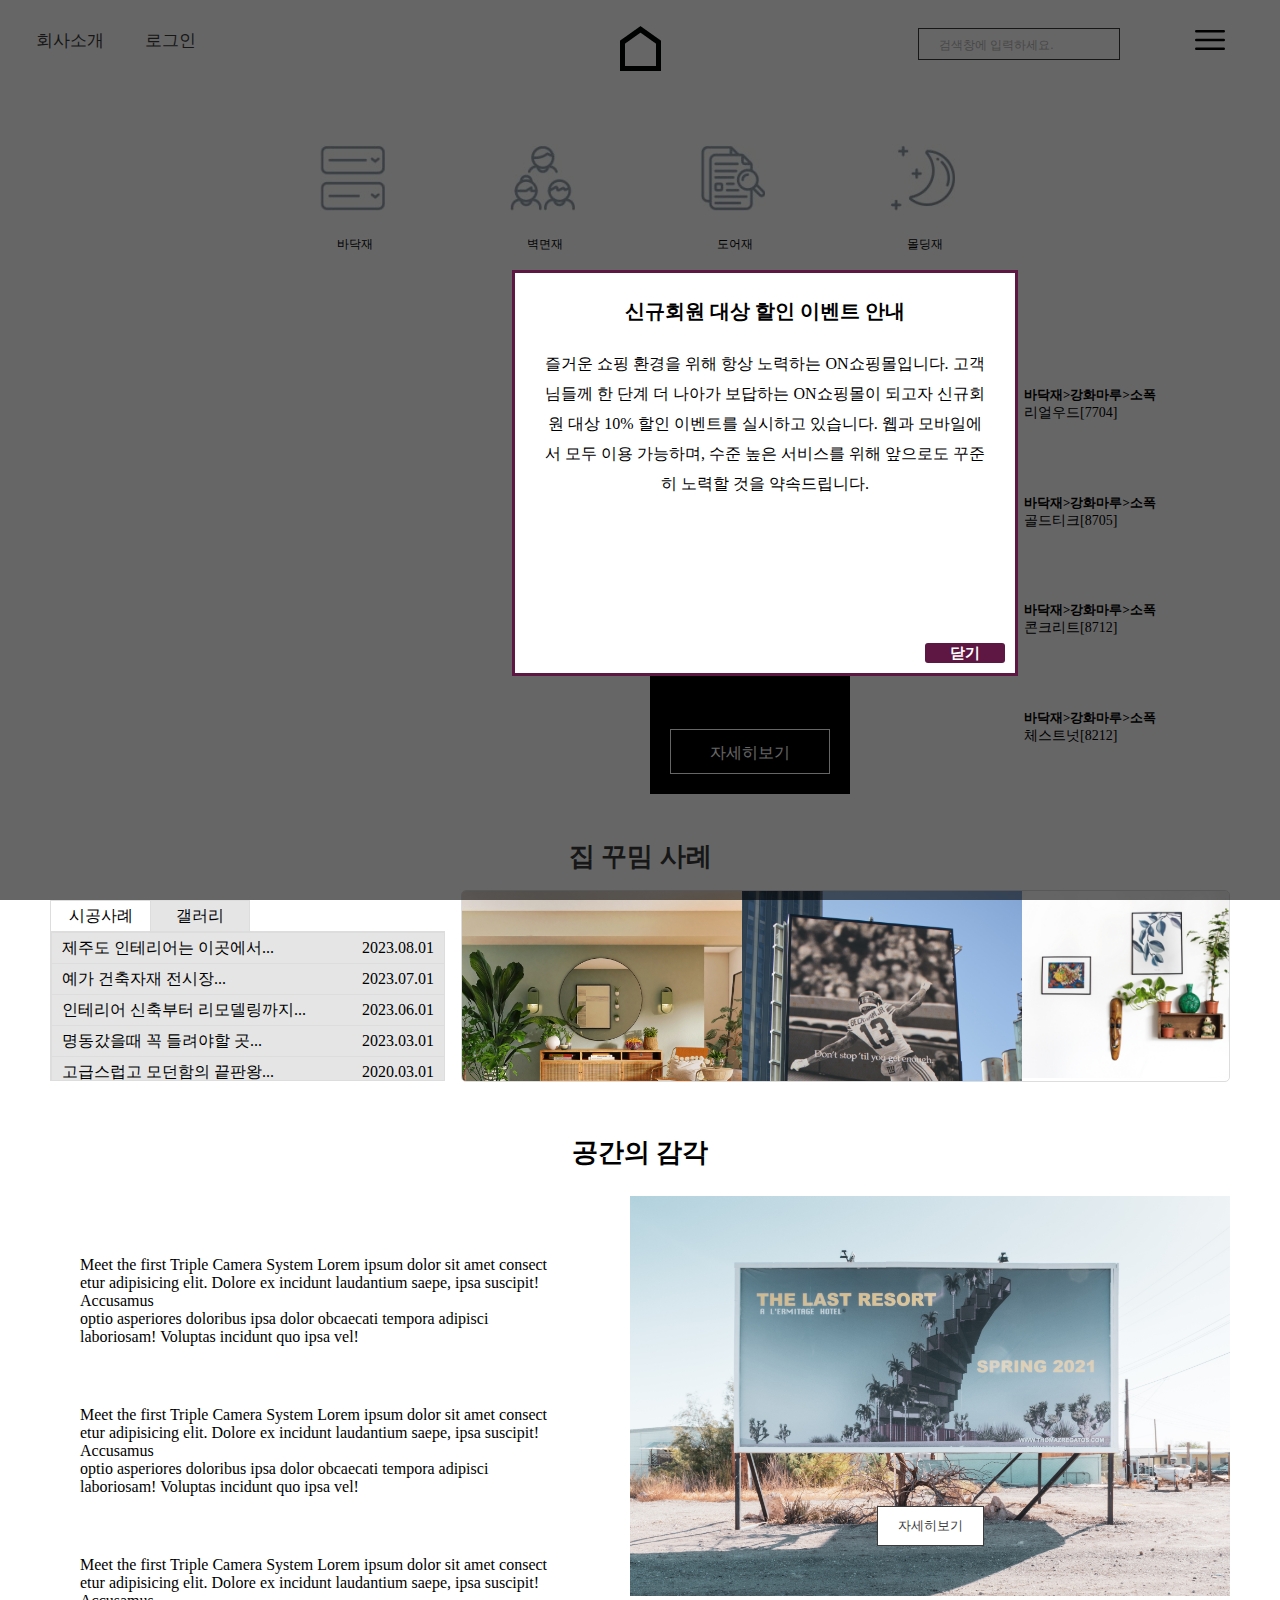
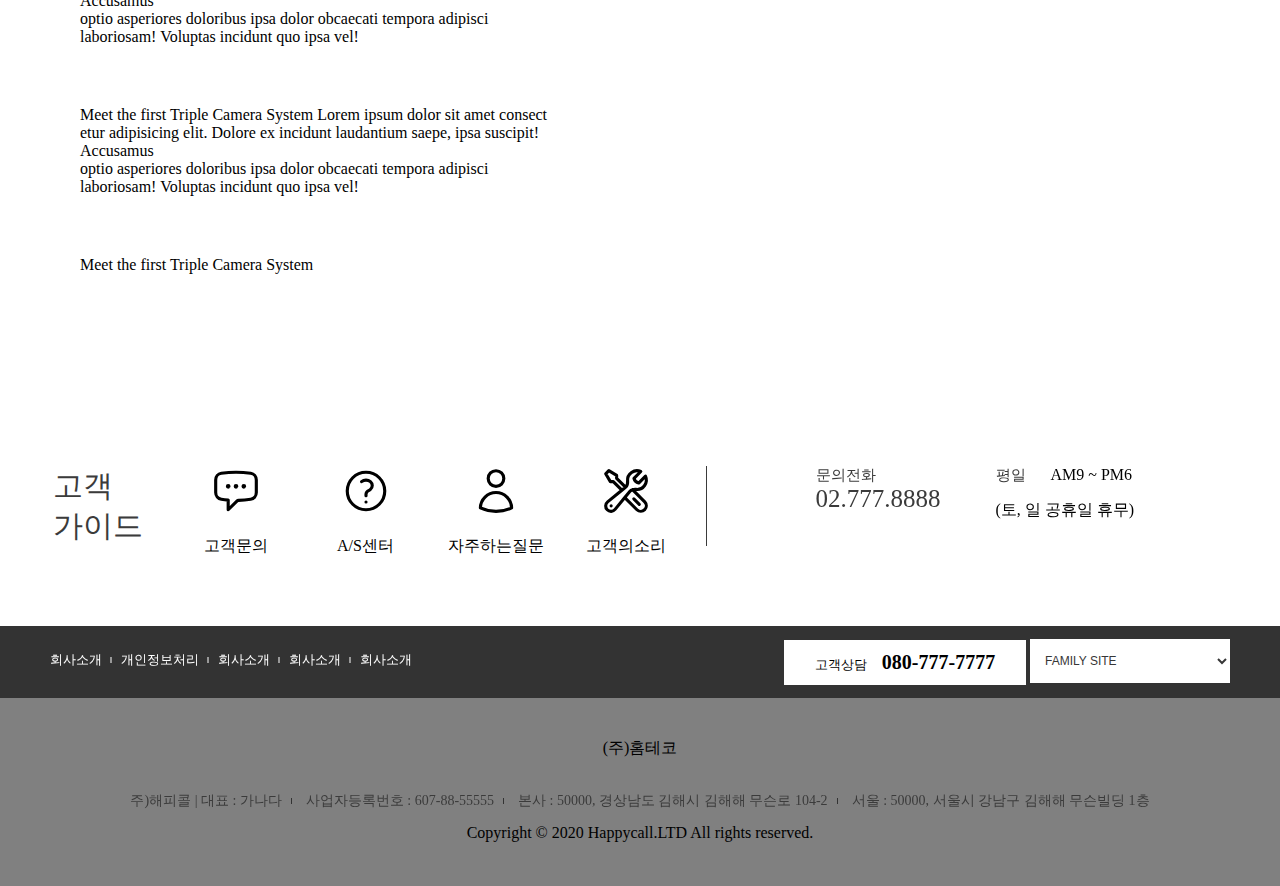
==== index.html @ 7ffb0c71 "모달창 에니메이션추가" ====
<!DOCTYPE html>
<html lang="en">
  <head>
    <meta charset="UTF-8" />
    <title>Document</title>
    <link rel="stylesheet" href="css/default.css" />
    <link rel="stylesheet" href="css/header.css" />
    <link rel="stylesheet" href="css/main.css" />
    <link rel="stylesheet" href="css/footer.css" />
    <script src="javascript/jquery-1.12.3.js"></script>
  </head>

  <body>
    <header>
      <h1>
        <a href="#"
          >홈데코
          <!--시각장애인을위해 백그라운드에는 설명을 써줄수 없어 로고이름씀-->
        </a>
      </h1>

      <h2 class="hide">소메뉴 2종류</h2>
      <!--메뉴 앞에 캡션달기 for시각장애인-->
      <nav class="lnb">
        <ul>
          <li>
            <a href="#"><span>회사소개</span></a>
          </li>
          <li>
            <a href="#"><span>로그인</span></a>
          </li>
        </ul>
        <!--스팬을 넣으므로 글자크기만큼만 활용가능함-->
      </nav>
      <input
        id="input"
        placeholder="검색창에 입력하세요."
        type="text"
        onchange="myFunction()"
      />
      <h2 class="hide">대메뉴</h2>
      <nav class="spot">
        <a href="#" class="menu_bar"
          ><img src="assets/menu.svg" alt="menu-bar"
        /></a>
        <div class="navi_wrap">
          <ul class="navi">
            <a href="#" class="menu_closebar"
              ><img src="assets/close.svg" alt="menu-bar close"
            /></a>
            <li>
              <a href="#">제품정보</a>
              <ul class="submenu">
                <li><a href="#">벽면재</a></li>
                <li><a href="#">도어재</a></li>
                <li><a href="#">몰딩재</a></li>
                <li><a href="#">시트재</a></li>
                <li><a href="#">가구재</a></li>
              </ul>
            </li>
            <li>
              <a href="#">시공사례</a>
              <ul class="submenu">
                <li><a href="#">테마 갤러리</a></li>
                <li><a href="#">시공 갤러리</a></li>
                <li><a href="#">전시장 갤러리</a></li>
              </ul>
            </li>
            <li>
              <a href="#">고객센터</a>
              <ul class="submenu">
                <li><a href="#">고객상담</a></li>
                <li><a href="#">매장 찾기</a></li>
                <li><a href="#">FAQ</a></li>
                <li><a href="#">공지</a></li>
                <li><a href="#">뉴스</a></li>
                <li><a href="#">자료실</a></li>
              </ul>
            </li>
            <li>
              <a href="#">기업소개</a>
              <ul class="submenu">
                <li><a href="#">회사개요</a></li>
                <li><a href="#">투자정보</a></li>
                <li><a href="#">인사제도</a></li>
                <li><a href="#">채용공고</a></li>
                <li><a href="#">네트워크</a></li>
                <li><a href="#">통합브랜드</a></li>
              </ul>
            </li>
            <li>
              <a href="#">사업분야</a>
              <ul class="submenu">
                <li><a href="#">가구 컴포넌트</a></li>
                <li><a href="#">인테리어 자재</a></li>
                <li><a href="#">인테리어 플랫폼</a></li>
                <li><a href="#">연관사</a></li>
              </ul>
            </li>
          </ul>
        </div>
      </nav>
    </header>

    <main>
      <section class="product">
        <h2 class="hide">제품 종류</h2>
        <ul>
          <li><a href="#">바닥재</a></li>
          <li><a href="#">벽면재</a></li>
          <li><a href="#">도어재</a></li>
          <li><a href="#">몰딩재</a></li>
        </ul>
      </section>
      <section class="magazine slide">
        <div>
          <h2>홈데코매거진</h2>
          <div class="slide_box">
            <div class="clear">
              <div class="left">
                <a href="#">
                  <div>
                    <h3>
                      111SB Flooring<span>[오리지널,헤링본,강,엠보]</span>
                    </h3>
                    <p>
                      SB마루는 한국주거문화에 최적화되어 습기에 강하고, 열효율이
                      우수한 친환경 차세대 온돌마루입니다.
                    </p>
                    <span href="#" class="more">자세히보기</span>
                  </div>
                  <!--이미지는 관리해야하는거니깐 태그로두고 글들만 백그라운드로 감싸져야해서 div영역나누는태그로 묶어버림-->
                  <img src="http://via.placeholder.com/800x400.jpg" alt="" />
                </a>
                <a href="#">
                  <div>
                    <h3>
                      222SB Flooring<span>[오리지널,헤링본,강,엠보]</span>
                    </h3>
                    <p>
                      SB마루는 한국주거문화에 최적화되어 습기에 강하고, 열효율이
                      우수한 친환경 차세대 온돌마루입니다.
                    </p>
                    <span href="#" class="more">자세히보기</span>
                  </div>
                  <!--이미지는 관리해야하는거니깐 태그로두고 글들만 백그라운드로 감싸져야해서 div영역나누는태그로 묶어버림-->
                  <img src="http://via.placeholder.com/800x400.jpg" alt="" />
                </a>
                <a href="#">
                  <div>
                    <h3>
                      333SB Flooring<span>[오리지널,헤링본,강,엠보]</span>
                    </h3>
                    <p>
                      SB마루는 한국주거문화에 최적화되어 습기에 강하고, 열효율이
                      우수한 친환경 차세대 온돌마루입니다.
                    </p>
                    <span href="#" class="more">자세히보기</span>
                  </div>
                  <!--이미지는 관리해야하는거니깐 태그로두고 글들만 백그라운드로 감싸져야해서 div영역나누는태그로 묶어버림-->
                  <img src="http://via.placeholder.com/800x400.jpg" alt="" />
                </a>
              </div>
              <ul class="right">
                <li>
                  <a href="#">
                    <div>
                      <img src="http://via.placeholder.com/80x80.jpg" alt="" />
                      <strong>바닥재&gt;강화마루&gt;소폭</strong
                      >리얼우드&#91;7704&#93;
                    </div>
                  </a>
                </li>
                <li>
                  <a href="#">
                    <div>
                      <img src="http://via.placeholder.com/80x80.jpg" alt="" />
                      <strong>바닥재&gt;강화마루&gt;소폭</strong
                      >골드티크&#91;8705&#93;
                    </div>
                  </a>
                </li>
                <li>
                  <a href="#">
                    <div>
                      <img src="http://via.placeholder.com/80x80.jpg" alt="" />
                      <strong>바닥재&gt;강화마루&gt;소폭</strong
                      >콘크리트&#91;8712&#93;
                    </div>
                  </a>
                </li>
                <li>
                  <a href="#">
                    <div>
                      <img src="http://via.placeholder.com/80x80.jpg" alt="" />
                      <strong>바닥재&gt;강화마루&gt;소폭</strong
                      >체스트넛&#91;8212&#93;
                    </div>
                  </a>
                </li>
                <!--이미지 경우 관리자가 업데이트관리해야하거나 서칭이 필요한것들은 백그라운드말고 이미지로넣아야함-->
                <!--@@!!!! 이미지가 클 경우 박스를 overflow:hidden하여 마스크처리함-->
              </ul>
            </div>
          </div>
        </div>
      </section>
      <section class="article clear">
        <h2>집 꾸밈 사례</h2>
        <ul class="tabmenu">
          <!-- tabmenu:notice와 gallery 묶어줌 -->
          <li class="active">
            <a href="#">시공사례</a>
            <div>
              <ul class="anounce">
                <li>
                  <a href="#">
                    제주도 인테리어는 이곳에서...
                    <span>2023.08.01</span>
                  </a>
                </li>
                <li>
                  <a href="#">
                    예가 건축자재 전시장...
                    <span>2023.07.01</span>
                  </a>
                  <a href="#">
                    인테리어 신축부터 리모델링까지...
                    <span>2023.06.01</span>
                  </a>
                </li>
                <li>
                  <a href="#">
                    명동갔을때 꼭 들려야할 곳...
                    <span>2023.03.01</span>
                  </a>
                </li>
                <li>
                  <a href="#">
                    고급스럽고 모던함의 끝판왕...
                    <span>2020.03.01</span>
                  </a>
                </li>
              </ul>
            </div>
          </li>
          <li>
            <a href="#">갤러리</a>
            <div class="gallery">
              <ul>
                <li>
                  <a href="#"><img src="img/decor1.jpg" alt="갤러리1" /></a>
                </li>
                <li>
                  <a href="#"><img src="img/decor1.jpg" alt="갤러리2" /></a>
                </li>
                <li>
                  <a href="#"><img src="img/decor1.jpg" alt="갤러리3" /></a>
                </li>
              </ul>
            </div>
          </li>
        </ul>
        <div href="#" class="ad">
          <ul>
            <li class="ad_slide">
              <a href="#"><img src="img/decor1.jpg" alt="사례사진1" /></a>
            </li>
            <li class="ad_slide">
              <a href="#"><img src="img/decor2.jpg" alt="사례사진2" /></a>
            </li>
            <li class="ad_slide">
              <a href="#"><img src="img/decor3.jpg" alt="사례사진3" /></a>
            </li>
            <li class="ad_slide">
              <a href="#"><img src="img/decor1.jpg" alt="사례사진1" /></a>
            </li>
            <li class="ad_slide">
              <a href="#"><img src="img/decor2.jpg" alt="사례사진1" /></a>
            </li>
            <li class="ad_slide">
              <a href="#"><img src="img/decor3.jpg" alt="사례사진2" /></a>
            </li>
          </ul>
        </div>
      </section>
      <section class="notice clear">
        <!--r가운데정렬용으로 div로 감싸기--->
        <h2>공간의 감각</h2>
        <div id="movebox">
          <div class="grey clear">
            <div class="image">
              <a href="#">
                <img
                  src="img/designclass--c_LxZzVUnY-unsplash.jpg"
                  alt="공간의 감각 예시"
                />
              </a>
              <button type="button" class="more_btn">자세히보기</button>
            </div>
            <div class="text">
              <p>
                Meet the first Triple Camera System Lorem ipsum dolor sit amet
                consectetur adipisicing elit. Dolore ex incidunt laudantium
                saepe, ipsa suscipit! Accusamus<br />
                optio asperiores doloribus ipsa dolor obcaecati tempora
                adipisci<br />
                laboriosam! Voluptas incidunt quo ipsa vel!
              </p>
              <p>
                Meet the first Triple Camera System Lorem ipsum dolor sit amet
                consectetur adipisicing elit. Dolore ex incidunt laudantium
                saepe, ipsa suscipit! Accusamus<br />
                optio asperiores doloribus ipsa dolor obcaecati tempora
                adipisci<br />
                laboriosam! Voluptas incidunt quo ipsa vel!
              </p>
              <p>
                Meet the first Triple Camera System Lorem ipsum dolor sit amet
                consectetur adipisicing elit. Dolore ex incidunt laudantium
                saepe, ipsa suscipit! Accusamus<br />
                optio asperiores doloribus ipsa dolor obcaecati tempora
                adipisci<br />
                laboriosam! Voluptas incidunt quo ipsa vel!
              </p>
              <p>
                Meet the first Triple Camera System Lorem ipsum dolor sit amet
                consectetur adipisicing elit. Dolore ex incidunt laudantium
                saepe, ipsa suscipit! Accusamus<br />
                optio asperiores doloribus ipsa dolor obcaecati tempora
                adipisci<br />
                laboriosam! Voluptas incidunt quo ipsa vel!
              </p>
              <p>Meet the first Triple Camera System</p>
            </div>
          </div>
        </div>
      </section>
      <section class="banner">
        <!--꾸르팁 만약 li요소 하나하나가 유동적으로 계속 바뀔것같으면 글이든 이미지든 그럼 li각각 class명 줘서 바꿔줌 그게 아닌이상 
            클래스 넣을 필요 없음-->
        <div class="guide_box clear">
          <article class="guide">
            <h2>고객<br />가이드</h2>
            <ul>
              <li><a href="#">고객문의</a></li>
              <li><a href="#">A/S센터</a></li>
              <li><a href="#">자주하는질문</a></li>
              <li><a href="#">고객의소리</a></li>
            </ul>
          </article>
          <article class="phone">
            <div>
              <h2>문의전화</h2>
              <span>02.777.8888</span>
            </div>
            <div>
              <h2>평일</h2>
              <!--문의전화랑 서식이같아서 h2로 통일-->
              <p>AM9 ~ PM6</p>
              <div>(토, 일 공휴일 휴무)</div>
              <!--같은 나눔이지만 -->
            </div>
            <!--왼쪽 오른쪽 플롯시킬꺼라서 공간이 나뉠거라서 공간나뉠땐 li or div를 쓰세요~~-->
          </article>
        </div>
      </section>
    </main>
    <div id="modal">
      <!-- 레이어 팝업창 영역 -->
      <div class="modal_up">
        <div class="uptitle">신규회원 대상 할인 이벤트 안내</div>
        <div class="upbody">
          즐거운 쇼핑 환경을 위해 항상 노력하는 ON쇼핑몰입니다. 고객님들께 한
          단계 더 나아가 보답하는 ON쇼핑몰이 되고자 신규회원 대상 10% 할인
          이벤트를 실시하고 있습니다. 웹과 모바일에서 모두 이용 가능하며, 수준
          높은 서비스를 위해 앞으로도 꾸준히 노력할 것을 약속드립니다.
        </div>
        <button class="modal_close">닫기</div>
      </div>
    </div>
    <!-- 레이어 팝업창 영역 끝 -->
    <footer>
      <div class="top">
        <div class="clear">
          <ul>
            <li><a href="#">회사소개</a></li>
            <li><a href="#">개인정보처리</a></li>
            <li><a href="#">회사소개</a></li>
            <li><a href="#">회사소개</a></li>
            <li><a href="#">회사소개</a></li>
          </ul>
          <div>
            <p>고객상담<strong>080-777-7777</strong></p>
            <select>
              <option>FAMILY SITE</option>
            </select>
          </div>
        </div>
      </div>
      <!--안에 내부 박스들을 float으로 감쌀때 clear만 할 div가 또하나 더 필요함 그니깐 전체감싸는 부모.top 가로 전체영역, top을 width 1180px margin 0 auto로 두고 clear영역을 할 2개의 부모가 필요하다는 뜻-->
      <div class="btm">
        <div>
          <p>(주)홈테코</p>
          <!--글씨는 사라지고 로고배경이미지 들어가게 함-->
          <ul>
            <li><a href="#">주)해피콜 | 대표 : 가나다</a></li>
            <li><a href="#">사업자등록번호 : 607-88-55555</a></li>
            <li>
              <a href="#">본사 : 50000, 경상남도 김해시 김해해 무슨로 104-2</a>
            </li>
            <li>
              <a href="#">서울 : 50000, 서울시 강남구 김해해 무슨빌딩 1층</a>
            </li>
          </ul>
          <span>Copyright © 2020 Happycall.LTD All rights reserved.</span>
        </div>
      </div>
    </footer>
    <script src="javascript/script.js"></script>
  </body>
</html>
---- css/default.css ----
@charset "utf-8";

/* Reset */

html,
body,
h1,
h2,
h3,
h4,
h5,
h6,
div,
p,
blockquote,
pre,
code,
address,
ul,
ol,
li,
menu,
nav,
section,
article,
aside,
dl,
dt,
dd,
table,
thead,
tbody,
tfoot,
label,
caption,
th,
td,
form,
fieldset,
legend,
hr,
input,
button,
textarea,
object,
figure,
figcaption {
  margin: 0;
  padding: 0;
}
a {
  text-decoration: none;
  color: inherit;
}
html,
body {
  width: 100%;
}
html {
  -webkit-touch-callout: none;
  -webkit-tap-highlight-color: rgba(0, 0, 0, 0);
}
body {
  width: 100%;
  min-width: 320px;
  -webkit-text-size-adjust: none;
  word-wrap: break-word;
  word-break: break-all;
}
body,
input,
select,
textarea,
button {
  border: none;
}
ul,
ol,
li {
  list-style: none;
}
table {
  width: 100%;
  border-spacing: 0;
  border-collapse: collapse;
}
img,
fieldset {
  border: 0;
}
address,
cite,
code,
em {
  font-style: normal;
  font-weight: normal;
}
label,
img,
input,
select,
textarea,
button {
  vertical-align: middle;
}
.hide,
caption,
legend {
  line-height: 0;
  font-size: 1px;
  overflow: hidden;
}
hr {
  display: none;
}
main,
header,
section,
nav,
footer,
aside,
article,
figure {
  display: block;
}
body {
  width: 100%;
  height: 2000px;
}
/* Form */
textarea {
  border: 1px solid #dbdbdb;
}
select {
  height: 32px;
  font-size: 13px;
  color: #373737;
  border: 1px solid #e9e9e9;
  background: #fff;
}
input[type="tel"],
input[type="time"],
input[type="text"],
input[type="password"],
input[type="search"],
input[type="email"],
input[type="file"],
input[type="url"],
input[type="number"],
input[type="date"],
textarea {
  width: 100%;
  height: 30px;
  font-size: 13px;
  color: #373737;
  background: #fff;
  text-indent: 20px;
  transition: all 0.5s;
  vertical-align: middle;
}
input::-webkit-input-placeholder {
  color: #b5b5b5;
  font-size: 12px;
  line-height: 100%;
}
textarea {
  padding: 5px 0;
}
select:focus,
textarea:focus,
input:focus {
  border: 1px solid #727272;
}

input[type="tel"][readonly],
input[type="text"][readonly],
input[type="password"][readonly],
input[type="email"][readonly],
input[type="search"][readonly],
input[type="tel"][disabled],
input[type="text"][disabled],
input[type="password"][disabled],
input[type="search"][disabled],
input[type="email"][disabled] {
  background: #eaeaea;
  border-color: #c0c0c0;
  color: #666;
  font-size: 12px;
}
textarea[readonly],
textarea[disabled] {
  padding: 11px;
  font-size: 16px;
  color: #666;
  font-weight: normal;
  line-height: 140%;
  height: 78px;
  background: #eaeaea;
  border: 1px solid #c0c0c0;
}

.clear {
  clear: both;
}
.clear:after {
  content: "";
  display: block;
  clear: both;
}
.skip {
  position: absolute;
  top: -100px;
  left: 0;
  width: 100%;
  height: 50px;
  background-color: #000;
  color: aliceblue;
  text-align: center;
  line-height: 50px;
}
.skip:focus {
  top: 0;
}
---- css/header.css ----
header {
  text-align: center;
}

header h1 {
  position: absolute;
  top: 0;
  left: 50%;

  transform: translate(-50%, 50%);
}

/*패딩값은 태그에*/
header h1 a {
  display: block;
  width: 110px;
  height: 48px;
  color: transparent;
  background: url(/img/btn_home_black.png) no-repeat center center;
}

/*a태그에는 높이 넓이 로고는 백그라운드로*/
header .lnb ul {
  width: 200px;
  display: flex;
  flex-direction: row;
  align-items: center;
  padding-left: 20px;
}
header .lnb li {
  flex: 2;
}

header .lnb li a {
  display: block;
  height: 81px;
  font-size: 17px;
  color: #3b3b3b;
  line-height: 81px;
}

header .lnb li a span {
  position: relative;
}

header .lnb li a span::before {
  position: absolute;
  bottom: -5px;
  left: 0;
  display: none;
  content: "";
  height: 1px;
  background-color: #3b3b3b;
  width: 100%;
}

header .lnb li a:hover span::before {
  position: absolute;
  bottom: -5px;
  left: 0;
  display: block;
  content: "";
  height: 1px;
  background-color: #3b3b3b;
  width: 100%;
}
#input {
  position: absolute;
  right: 160px;
  top: 28px;
  width: 200px;
  height: 30px;
  border: 1px solid #3b3b3b;
}
header .spot {
  position: absolute;
  right: 50px;
  top: 20px;
  display: flex;
}
.navi_wrap {
  width: 100%;
  height: 70%;
  position: fixed;
  left: 0px;
  top: 0px;
  background: gray;
  padding: 50px 150px;
  z-index: 1;
  box-sizing: border-box;
  display: none;
}
.navi {
  display: flex;
  width: 100%;
  height: 100%;
}
.navi > li {
  flex: 5;
  /* 각 메인 메뉴 스타일 */
}
.navi > li > a {
  /* 각 메인 메뉴의 <a> 요소 스타일 */
  line-height: 40px;
  font-size: 30px;
  font-weight: bold;
  text-align: center;
  color: #ffffff;
}
.navi ul li a {
  line-height: 50px;
  font-size: 20px;
  font-weight: normal;
  text-align: center;
  color: #ffffff;
}
.navi ul li a:hover {
  background-color: #30a3f3;
  border-radius: 80%;
  padding: 0 10px;
}
header .spot > a {
  display: block;
  width: 40px;
  height: 40px;
}
header .spot .menu_closebar {
  position: absolute;
  right: 50px;
  top: 20px;
  display: block;
  width: 40px;
  height: 40px;
}
---- css/main.css ----
.product {
  text-align: center;
  padding: 60px 0 15px;
  font-size: 0;
}

.product a {
  display: block;
  font-size: 12px;
  padding: 0 60px;
  text-align: center;
}

.product ul {
  width: 760px;
  display: flex;
  flex-direction: row;
  align-items: center;
  margin: 0 auto;
}

.product ul > li {
  flex: 4;
}

.product li a::before {
  /*position: absolute; top: -76px; left: 50%; transform: translateX(-50%);*/
  content: "";
  display: block;
  width: 65px;
  height: 70px;
  background: url(/img/icon/icons.jpg)-66px -110px;
  margin: 0 0 25px 0;
}

/*대박 꿀팁 별이 다섯개 바로위에 before가 올경우 굳이 absolute안줘도 되며 높낮이는 margin으로 조절 가운데는 text-align으로함ㅠㅠ*/
.product li:nth-of-type(2) a::before {
  background: url(/img/icon/icons.jpg)-187px -110px;
}

.product li:nth-of-type(3) a::before {
  background: url(/img/icon/icons.jpg)-308px -110px;
}

.product li:nth-of-type(4) a::before {
  background: url(/img/icon/icons.jpg)-430px -110px;
}
.imgslide {
  height: 300px; 
  width: 1200px; 
  position: relative; 
  overflow: hidden; /
}
.imgslide > a {
  display: block;
  position: absolute;
}
.imgtext {
  height: 50px;
  width: 500px;
  position: absolute;
  margin: -30px 0 0 -250px;
  text-align: center;
  color: #ffffff;
  font-weight: bold;
  line-height: 50px;
  background-color: rgba(40, 40, 40, 0.5);
  left: 50%;
  top: 50%;
}
.magazine > div {
  width: 1180px;
  margin: 0 auto;
}

.magazine h2 {
  padding: 50px 0 20px;
  font-size: 26px;
  color: #3b3b3b;
  text-align: center;
  line-height: 100%;
  font-weight: 600;
}

.magazine p {
  font-size: 16px;
  color: #3b3b3b;
}

.magazine .slide_box > div {
  width: 1180px;
  height: 430px;
  font-size: 0;
}

.magazine .slide_box > div .left {
  float: left;
  width: 800px;
  height: 430px;
  overflow: hidden;
  position: relative;
}

.magazine .slide_box > div .left img {
  height: 100%;
}

.magazine .slide_box > div .left div {
  background-color: rgba(0, 0, 0.2);
  position: absolute;
  top: 0;
  right: 0;
  width: 200px;
  height: 100%;
  padding: 40px 20px 0;
  box-sizing: border-box;
}

.magazine .slide_box > div .left div h3 {
  color: #fff;
  font-size: 20px;
  line-height: 32px;
}

.magazine .slide_box > div .left div h3 span {
  display: block;
  font-weight: normal;
}

.magazine .slide_box > div .left div p {
  text-align: left;
  line-height: 24px;
  padding: 9px 0 0;
}

.magazine .slide_box > div .left div .more {
  display: block;
  width: 160px;
  height: 45px;
  border: 1px solid #fff;
  font-size: 16px;
  color: #fff;
  position: absolute;
  right: 20px;
  bottom: 20px;
  text-align: center;
  line-height: 45px;
  box-sizing: border-box;
}

.magazine .slide_box > div .right {
  float: right;
  font-size: 14px;
  width: 380px;
  height: 430px;
  background-color: #fff;
  box-sizing: border-box;
}
.magazine .slide_box > div .right {
  display: flex;
  flex-direction: column;
  align-items: center;
  height: 430px;
}

.magazine .slide_box > div .right li {
  flex: 4;
  height: 100%;
}

.magazine .slide_box > div .right li a {
  display: table;
  width: 100%;
}

.magazine .slide_box > div .right li a div {
  display: table-cell;
  padding: 0 0 0 100px;
  position: relative;
  height: 80px;
  vertical-align: middle;
}

.magazine .slide_box > div .right li a strong {
  display: block;
  font-size: 13px;
}

.magazine .slide_box > div .right li a img {
  position: absolute;
  top: 50%;
  left: 0;
  transform: translateY(-36%);
  font-size: 16px;
  color: #3b3b3b;
}

.notice {
  width: 1180px;
  margin: 0 auto;
}
.notice > h2 {
  padding: 50px 0 20px;
  font-size: 26px;
  text-align: center;
  line-height: 100%;
  font-weight: 600;
}
/*section안에 사용되는 공간만 따로 만든 section> div를
          만든 뒤 그 안에 위아래 기본 공간은 padiing으로 설정해 줘야함*/

/* 노티스 스크롤이동 */
#movebox .grey {
  height: 800px;
  margin-top: 10px;
}
#movebox .text {
  float: left;
  width: 500px;
  height: 800px;
}
#movebox .text p {
  padding: 60px 0 0 30px;
}
#movebox .image {
  float: right;
  width: 600px;
  position: sticky;
  top: 100px;
  text-align: center;
}
#movebox .image a {
  display: block;
  width: 600px;
  height: 300px;
}
#movebox .image a img {
  width: 100%;
}
#movebox .more_btn {
  border: 1px solid #3b3b3b;
  background-color: #fff;
  color: #3b3b3b;
  padding: 10px 20px;
  margin-top: 10px;
}

/*line-height의 초기화는 값을 100%로 설정해 주는 것이다.*/

.banner {
  padding: 20px 0;
}
.banner > ul {
  width: 1180px;
  margin: 0 auto;
  display: flex;
}
.banner > ul li {
  flex: 1;
  padding: 0 0 0 20px;
}
.banner > ul li:first-child {
  padding: 0;
}
.banner > ul li a {
  display: block;
  text-align: center;
  height: 390px;
  padding: 303px 0 0;
  box-sizing: border-box;
}
/* .banner > ul li:nth-of-type(1) a {
  background: url(/img/bg/tumblr_17b5a284c2c9d0aa03acc2ea250b9a04_c69dc1f9_1280.jpg)
    no-repeat;
}
.banner > ul li:nth-of-type(2) a {
  background: url(/img/bg/tumblr_17b5a284c2c9d0aa03acc2ea250b9a04_c69dc1f9_1280.jpg)
    no-repeat;
}
.banner > ul li:nth-of-type(3) a {
  background: url(/img/bg/tumblr_17b5a284c2c9d0aa03acc2ea250b9a04_c69dc1f9_1280.jpg)
    no-repeat;
}
.banner > ul li:nth-of-type(4) a {
  background: url(/img/bg/tumblr_17b5a284c2c9d0aa03acc2ea250b9a04_c69dc1f9_1280.jpg)
    no-repeat;
} */
.banner > ul li a strong {
  display: block;
}

.guide_box {
  width: 1175px;
  margin: 0 auto;
  padding: 50px 0 20px;
}
.guide_box article {
  float: left;
}

.guide_box .guide h2 {
  float: left;
  color: #3b3b3b;
  font-size: 30px;
  line-height: 40px;
  font-weight: normal;
  padding: 0 43px 0 0;
}
.guide_box .guide ul {
  float: left;
}
.guide_box .guide ul li {
  float: left;
  padding: 0 30px 0 0;
}
.guide_box .guide ul li a {
  display: inline-block;
  padding: 70px 0 0 0;
  width: 100px;
  height: 50px;
  text-align: center;
}
/*부모들이 float즉 inline-block의 속성을 지니기때문에 a또한 동일하게 하여 안에 있는 내용물에따라 위아래 양옆으로 공간이 늘어나게끔 만듬*/
.guide_box .guide ul li:nth-child(1) a {
  background: url(/assets/message.svg) no-repeat top center;
  background-size: 50px;
}
.guide_box .guide ul li:nth-child(2) a {
  background: url(/assets/question.svg) no-repeat top center;
  background-size: 50px;
}
.guide_box .guide ul li:nth-child(3) a {
  background: url(/assets/person.svg) no-repeat top center;
  background-size: 50px;
}
.guide_box .guide ul li:nth-child(4) a {
  background: url(/assets/tool.svg) no-repeat top center;
  background-size: 50px;
}
.guide_box .phone {
  position: relative;
  padding: 0 0 0 55px;
}
.guide_box .phone::before {
  content: "";
  display: block;
  width: 1px;
  height: 80px;
  position: absolute;
  top: 0;
  left: 0;
  background-color: #3b3b3b;
}
.guide_box .phone h2 {
  font-size: 15px;
  color: #3b3b3b;
  font-weight: normal;
}
.guide_box .phone > div {
  float: left;
  padding: 0 0 0 55px;
}
.guide_box .phone > div:first-child span {
  font-size: 25px;
  color: #3b3b3b;
}
.guide_box .phone > div:last-child h2,
.guide_box .phone > div:last-child p {
  float: left;
}
.guide_box .phone > div:last-child p {
  padding: 0 0 0 25px;
}
/*div:last,, first nth는 정말로 유동적이부분 안에 내용이 언제든 바뀔 수 있는부분이며 계속 사용된다면 하지 말아야 함*/
.guide_box .phone > div:last-child div {
  clear: both;
  padding: 15px 0 0;
}

/*형제 플롯들사이에 display:block을 지킬수 있는 방법은 해당 태그를 clear:both로 하는것임 */
/* 모달창 시작 */
#modal {
  /*레이어 팝업창 영역 스타일*/
  width: 100%;
  height: 100%;
  position: absolute;
  left: 0px;
  top: 0px;
  background: rgba(0, 0, 0, 0.6);
  z-index: 1;
  visibility : visible;
  opacity : 1;
  transition : all 1s;
}
#modal.active {
  visibility : hidden;
  opacity : 0;
}
#modal .modal_up {
  width: 500px;
  height: 400px;
  position: fixed;
  left: 40%;
  top: 30%;
  border: 3px solid;
  border-color: #5e1742;
  background-color: #ffffff;
}
#modal .uptitle {
  margin-top: 30px;
  text-align: center;
  line-height: 16px;
  font-size: 20px;
  font-weight: bold;
}
#modal .upbody {
  padding: 30px;
  text-align: center;
  font-size: 16px;
  line-height: 30px;
}
#modal .modal_close {
  height: 20px;
  width: 80px;
  cursor: pointer;
  display: block;
  text-align: center;
  font-size: 15px;
  font-weight: bold;
  color: #ffffff;
  border-radius: 3px;
  background: #5e1742;
  position: absolute;
  right: 10px;
  bottom: 10px;
}

.article {
  width: 1180px;
  height: 200px;
  margin: 0 auto;
}
.article h2 {
  padding: 50px 0 20px;
  font-size: 26px;
  color: #3b3b3b;
  text-align: center;
  line-height: 100%;
  font-weight: 600;
}
.tabmenu {
  /* 공지사항/갤러리 탭메뉴 영역 */
  float: left;
  position: relative;
  width: 395px;
  height: 180px;
  margin-top: 10px;
  margin-bottom: 10px;
}
.tabmenu > li {
  /* 탭 타이틀 영역 스타일 */
  float: left;
  width: 100px;
  line-height: 30px;
}
.tabmenu li > a {
  /* 탭 타이틀 영역 <a> 요소 스타일 */
  display: block;
  font-size: 16px;
  text-align: center;
  border: 1px solid #dddddd;
  background-color: rgba(0, 0, 0, 0.1);
  border-bottom: none;
}
.tabmenu li > a:hover {
  /* <a> 요소에 마우스를 올릴 때 스타일 */
  background-color: #eeeeee;
}
.tabmenu li:first-child a {
  /* 탭 타이틀 첫 번째 <a> 요소 */
  border-right: none;
}
.tabmenu li.active > a {
  /* active 클래스가 할당된 <a> 요소 */
  background-color: #ffffff;
}
.tabmenu li.active > a {
}
.tabmenu li div {
  /* 탭 콘텐츠 영역 스타일 */
  position: absolute;
  left: 0px;
  height: 0px;
  overflow: hidden;
}
.tabmenu li.active div {
  /* active 클래스가 할당된 영역 스타일 */
  width: 393px;
  height: 148px;
  border: 1px solid #dddddd;
}
.tabmenu .anounce li a {
  text-align: left;
  padding: 0 10px;
}
.tabmenu .anounce li a span {
  float: right;
}

.article > .ad {
  float: right;
  width: 65%;
  height: 190px;
  overflow: hidden;
  border-radius: 5px;
  border: 1px solid #dddddd;
}
.article > .ad ul {
  height: 100%;
  width: 500%;
}
.article > .ad ul li {
  float: left;
  width: 280px;
}
.article > .ad ul li a {
  display: block;
  overflow: hidden;
}
.article > .ad ul li a img {
  width: 100%;
  background-position: bottom bottom;
}
.gallery li {
  /* 갤러리 콘텐츠 영역 스타일 */
  float: left;
  margin-top: 15px;
  margin-left: 5px;
}
.gallery img {
  /* 갤러리 콘텐츠 이미지 영역 스타일 */
  width: 100px;
  height: 100px;
  padding: 10px;
}
.gallery li:hover {
  /* 갤러리 콘텐츠에 마우스를 올릴 때 스타일 */
  opacity: 0.5;
}
---- css/footer.css ----
footer .top {
  background-color: #333;
}
footer .top > div {
  width: 1180px;
  margin: 0 auto;
  padding: 13px 0;
}
footer .top ul {
  float: left;
}
footer .top ul li {
  position: relative;
  float: left;
  padding: 0 19px 0 0;
}
/*a 가 아닌 li 에 패딩을 주는 이유는 a 클릭할때 애매모호한 그 영역을 제외하기 위함이며 오른쪽 한쪽에만 주는 이유는 나중에 좌우 값 빼ㄱ기 귀찮아서*/
/*꾸르팁 textalign 이 가운데이면 패딩을 양옆에 두지만 그게 아니고 왼쪽 정렬이면 오른쪽으로만 둠*/
footer .top ul li::after {
  position: absolute;
  top: 50%;
  right: 9px;
  transform: translate(-50%, -50%);
  content: "";
  display: block;
  width: 1px;
  height: 6px;
  background-color: #fff;
}
footer .top ul li:last-child::after {
  display: none;
}
footer .top ul li a {
  display: block;
  font-size: 13px;
  line-height: 42px;
  color: #fff;
}
/*ul 위 아래 패딩값 준 나머지 값에 line-height값을 줘서 정확히 가운데에 오게끔~*/
footer .top > div > div {
  float: right;
}
footer .top > div > div p {
  display: inline-block;
  width: 242px;
  height: 45px;
  line-height: 45px;
  text-align: center;
  background-color: #fff;
  font-size: 13px;
}
footer .top > div > div strong {
  font-size: 20px;
  padding: 0 0 0 15px;
}
footer .top > div > div select {
  padding: 0 0 0 11px;
  font-size: 12px;
  width: 200px;
  height: 44px;
  border: none;
  vertical-align: 4px;
}
/*select 의 높낮이가 맞지않아서 보드 빼고 버티컬얼라인으로 조절 함 높이도 1px 뺐음 높낮이 조절은 vertical-align middle or px로 조절*/
footer .btm {
  padding: 40px 0 44px;
  background-color: gray;
}
footer .btm > div {
  width: 1180px;
  margin: 0 auto;
  text-align: center;
}

footer .btm ul {
  display: inline-block;
  padding: 32px 0 14px;
}
footer .btm li {
  position: relative;
  display: inline-block;
  padding: 0 10px;
}
footer .btm li::after {
  display: block;
  content: "";
  width: 1px;
  height: 6px;
  position: absolute;
  top: 50%;
  transform: translateY(-50%);
  right: 0;
  background-color: #333;
}
footer .btm li:nth-of-type(4)::after {
  display: none;
}
footer .btm li a {
  display: block;
  color: #3b3b3b;
  font-size: 14px;
}
footer .btm span {
  display: block;
  text-align: center;
}
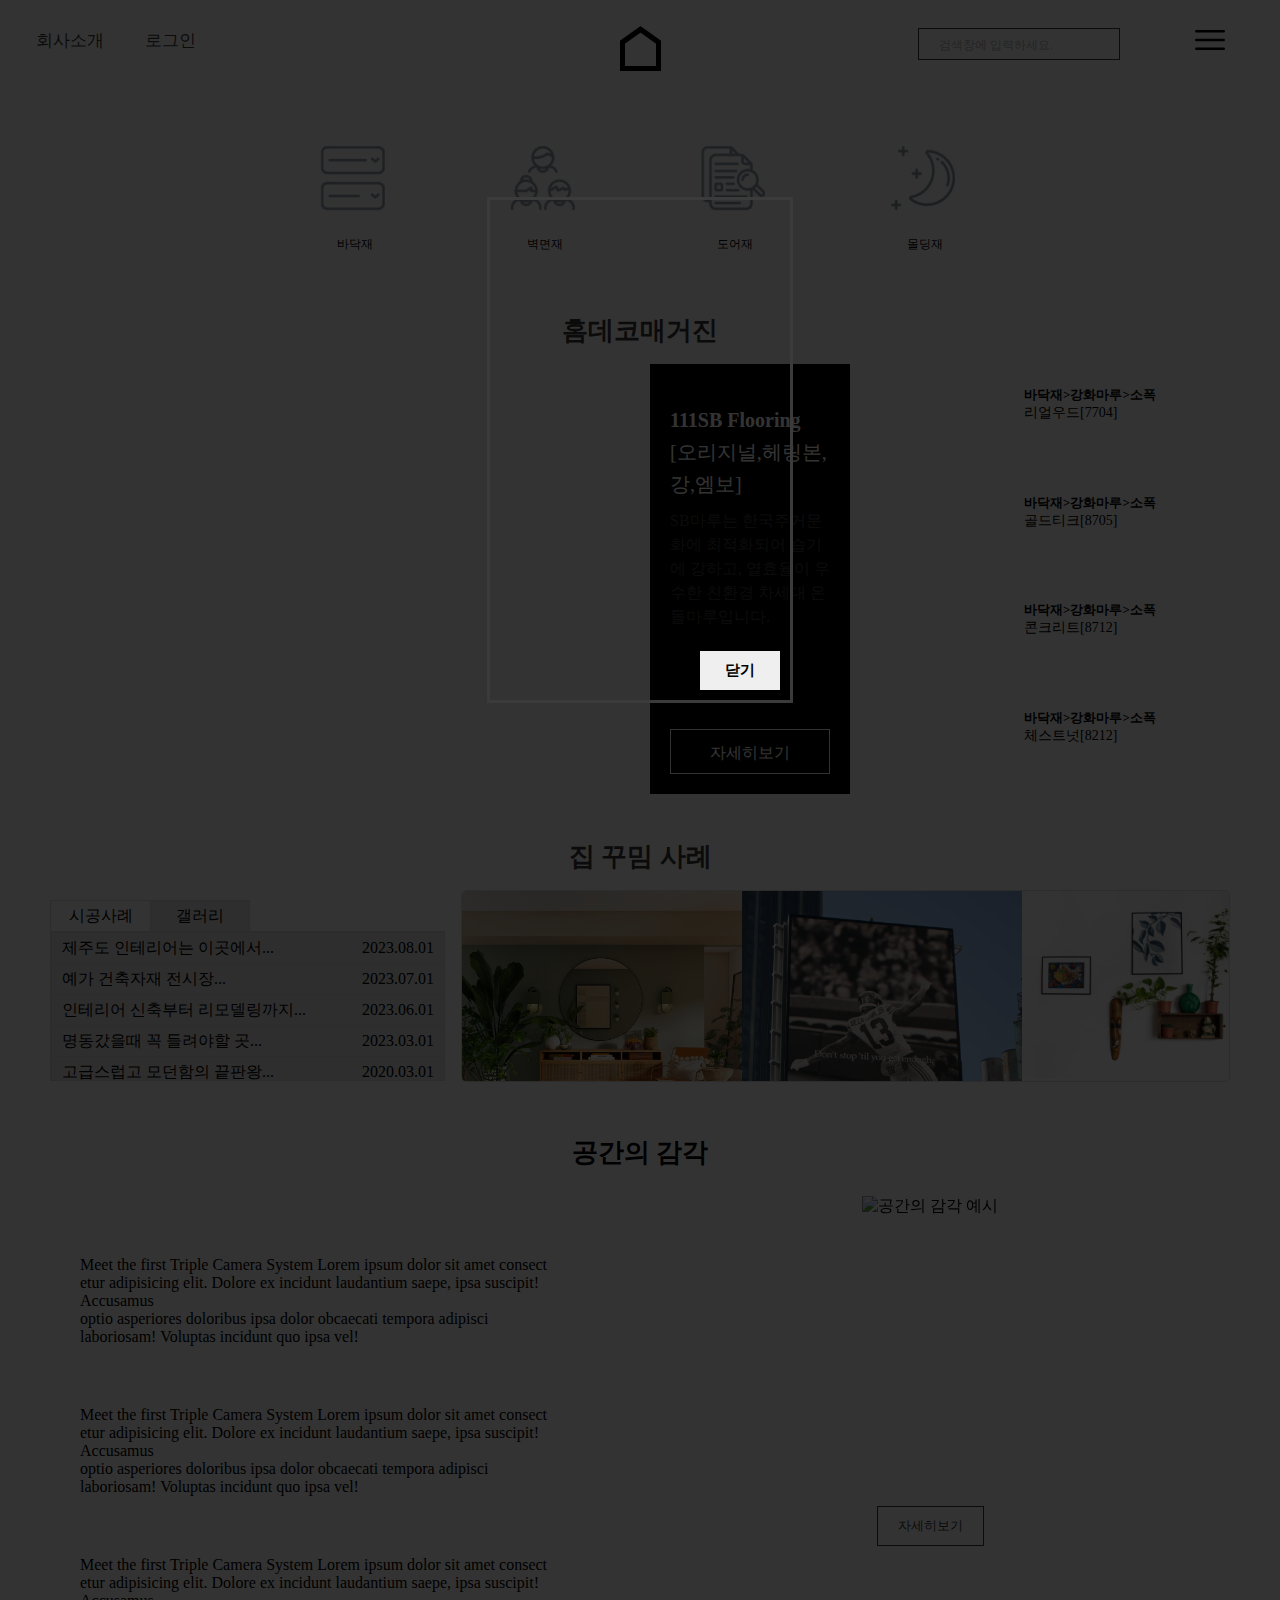
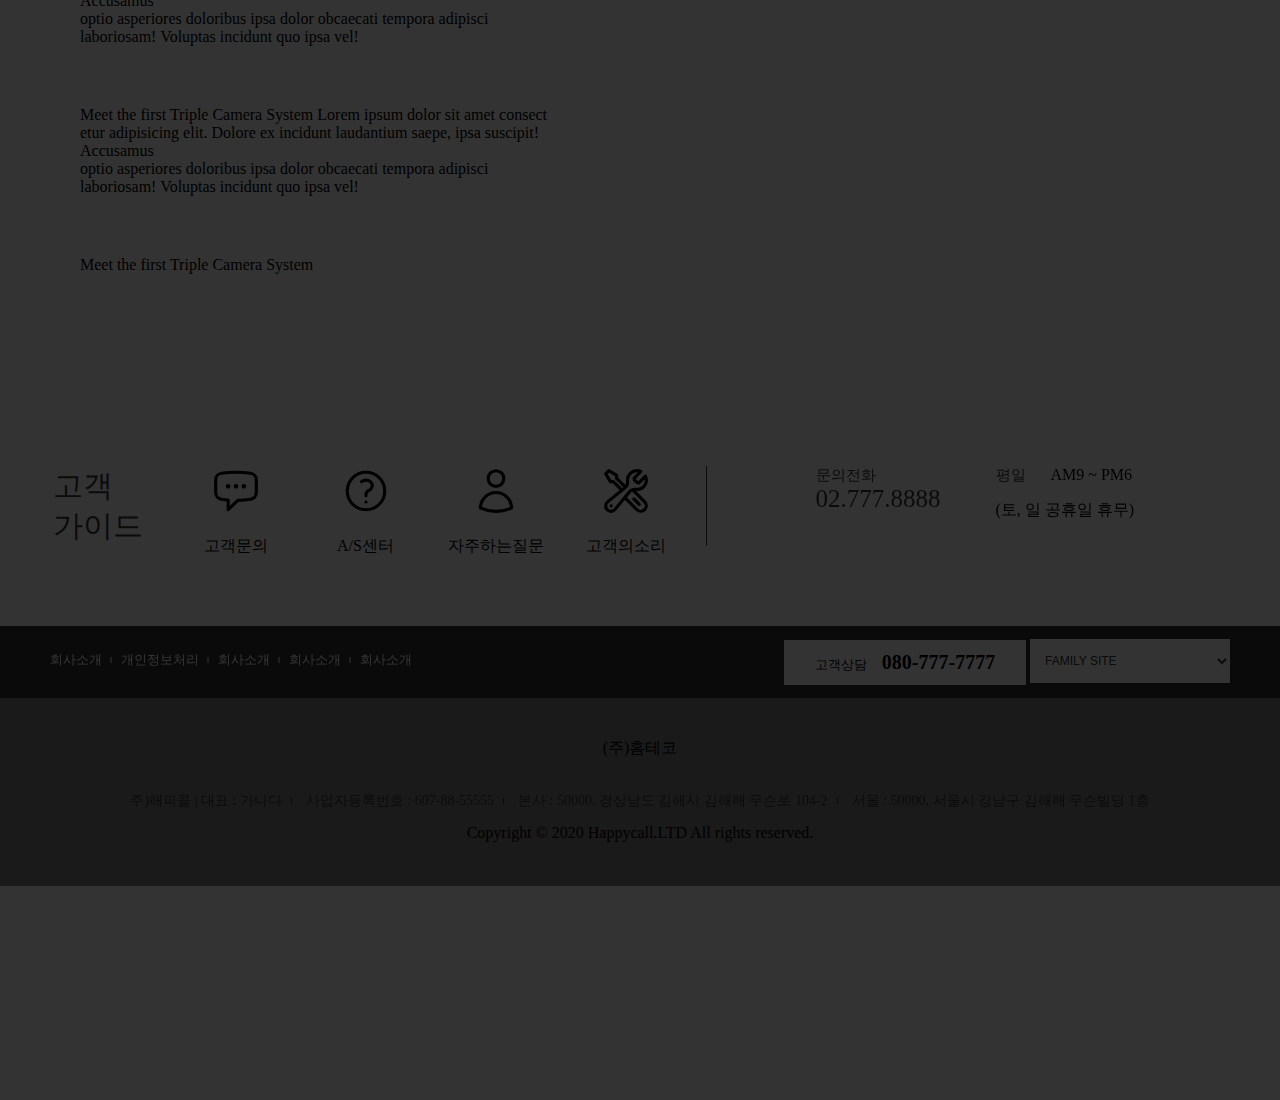
==== commit 0ee51976: "모달창 스타일변경 및 이미지변경" ====
--- a/index.html
+++ b/index.html
@@ -249,13 +249,13 @@
             <div class="gallery">
               <ul>
                 <li>
-                  <a href="#"><img src="img/decor1.jpg" alt="갤러리1" /></a>
-                </li>
-                <li>
-                  <a href="#"><img src="img/decor1.jpg" alt="갤러리2" /></a>
-                </li>
-                <li>
-                  <a href="#"><img src="img/decor1.jpg" alt="갤러리3" /></a>
+                  <a href="#"><img src="http://via.placeholder.com/80x80.jpg" alt="갤러리1" /></a>
+                </li>
+                <li>
+                  <a href="#"><img src="http://via.placeholder.com/80x80.jpg" alt="갤러리2" /></a>
+                </li>
+                <li>
+                  <a href="#"><img src="http://via.placeholder.com/80x80.jpg" alt="갤러리3" /></a>
                 </li>
               </ul>
             </div>
@@ -292,7 +292,7 @@
             <div class="image">
               <a href="#">
                 <img
-                  src="img/designclass--c_LxZzVUnY-unsplash.jpg"
+                  src="http://via.placeholder.com/500x300.jpg"
                   alt="공간의 감각 예시"
                 />
               </a>
@@ -369,13 +369,6 @@
     <div id="modal">
       <!-- 레이어 팝업창 영역 -->
       <div class="modal_up">
-        <div class="uptitle">신규회원 대상 할인 이벤트 안내</div>
-        <div class="upbody">
-          즐거운 쇼핑 환경을 위해 항상 노력하는 ON쇼핑몰입니다. 고객님들께 한
-          단계 더 나아가 보답하는 ON쇼핑몰이 되고자 신규회원 대상 10% 할인
-          이벤트를 실시하고 있습니다. 웹과 모바일에서 모두 이용 가능하며, 수준
-          높은 서비스를 위해 앞으로도 꾸준히 노력할 것을 약속드립니다.
-        </div>
         <button class="modal_close">닫기</div>
       </div>
     </div>
--- a/css/main.css
+++ b/css/main.css
@@ -382,11 +382,11 @@
 #modal {
   /*레이어 팝업창 영역 스타일*/
   width: 100%;
-  height: 100%;
+  height: 300%;
   position: absolute;
   left: 0px;
   top: 0px;
-  background: rgba(0, 0, 0, 0.6);
+  background: rgba(0, 0, 0, 0.8);
   z-index: 1;
   visibility : visible;
   opacity : 1;
@@ -397,42 +397,30 @@
   opacity : 0;
 }
 #modal .modal_up {
-  width: 500px;
-  height: 400px;
+  width: 300px;
+  height: 500px;
   position: fixed;
-  left: 40%;
-  top: 30%;
+  left: 50%;
+  top: 50%;
+  transform: translate(-50%, -50%);
   border: 3px solid;
-  border-color: #5e1742;
+  border-color: #3b3b3b;
   background-color: #ffffff;
-}
-#modal .uptitle {
-  margin-top: 30px;
-  text-align: center;
-  line-height: 16px;
-  font-size: 20px;
-  font-weight: bold;
-}
-#modal .upbody {
-  padding: 30px;
-  text-align: center;
-  font-size: 16px;
-  line-height: 30px;
-}
+  background: url(/img/museums-victoria-RCuDCstVPvw-unsplash.jpg);
+  background-size: cover;
+}
+
 #modal .modal_close {
-  height: 20px;
   width: 80px;
   cursor: pointer;
   display: block;
   text-align: center;
   font-size: 15px;
   font-weight: bold;
-  color: #ffffff;
-  border-radius: 3px;
-  background: #5e1742;
   position: absolute;
   right: 10px;
   bottom: 10px;
+  padding: 10px 0;
 }
 
 .article {
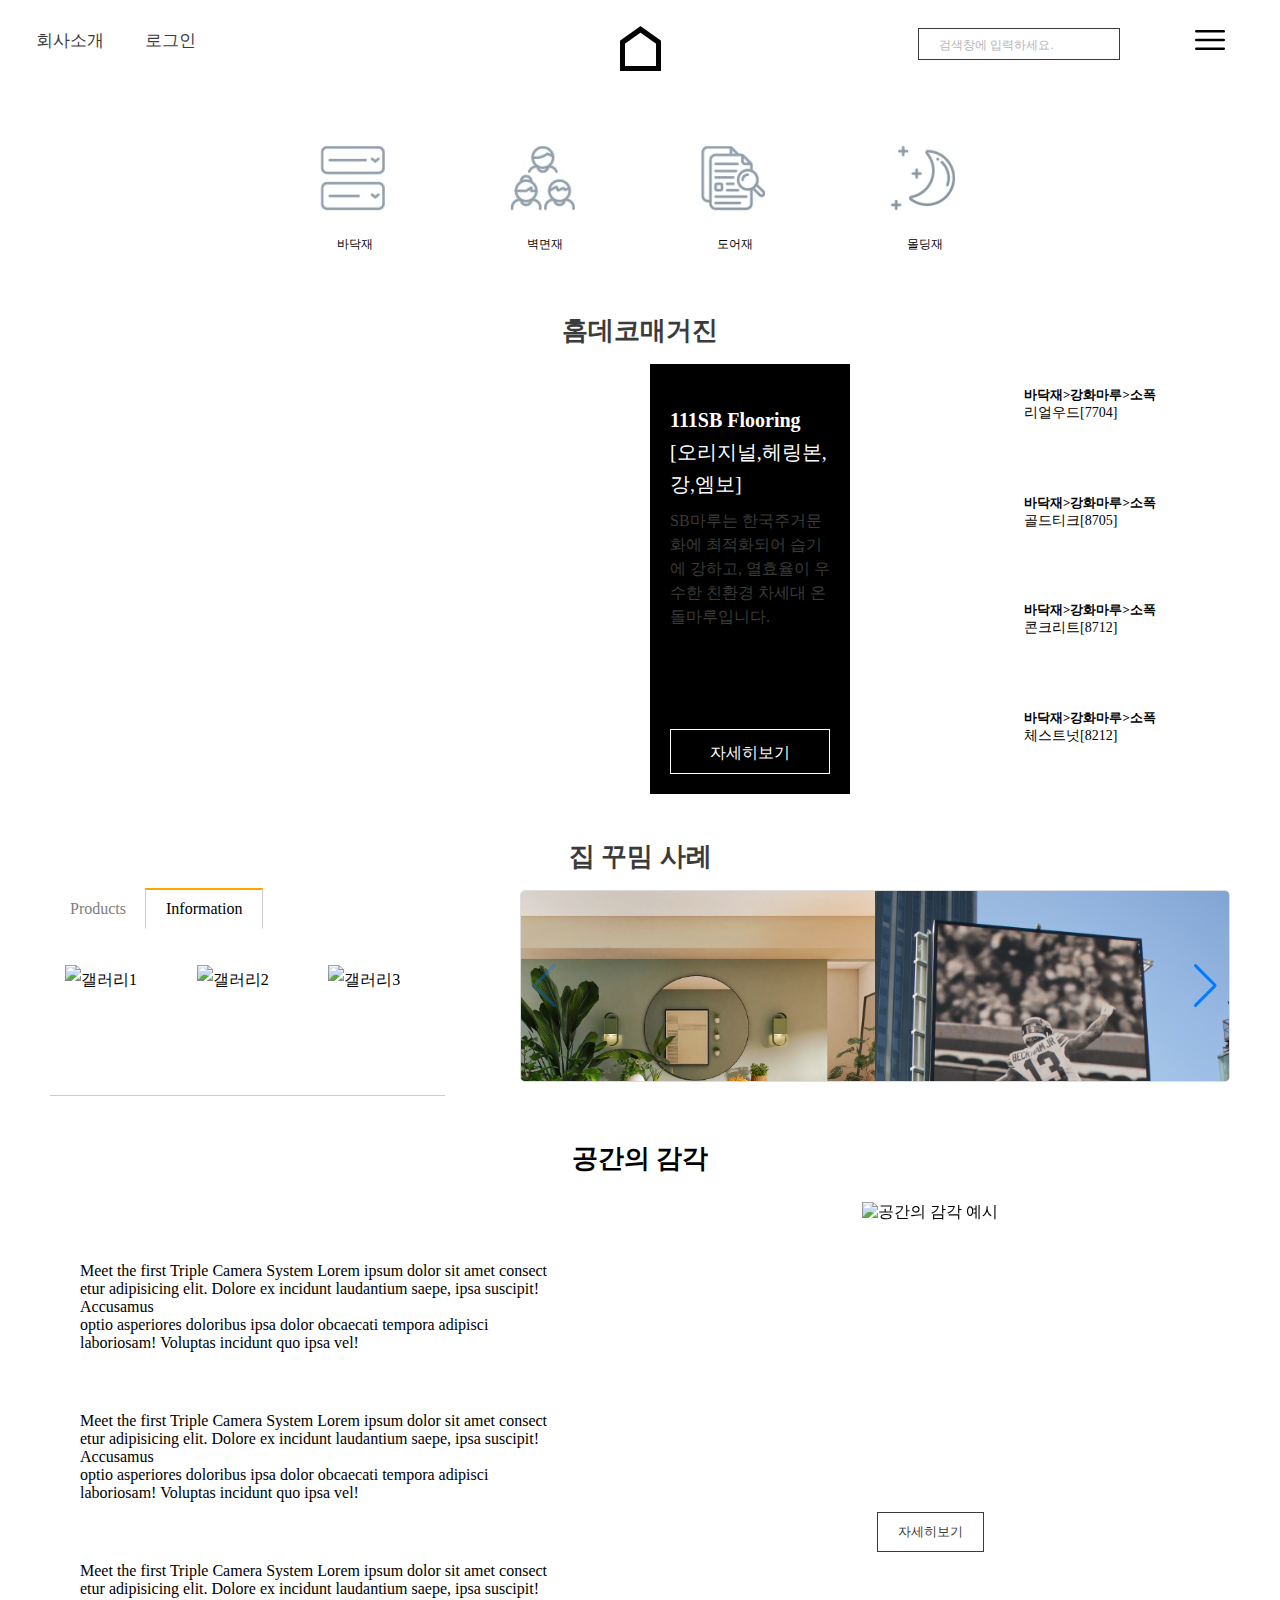
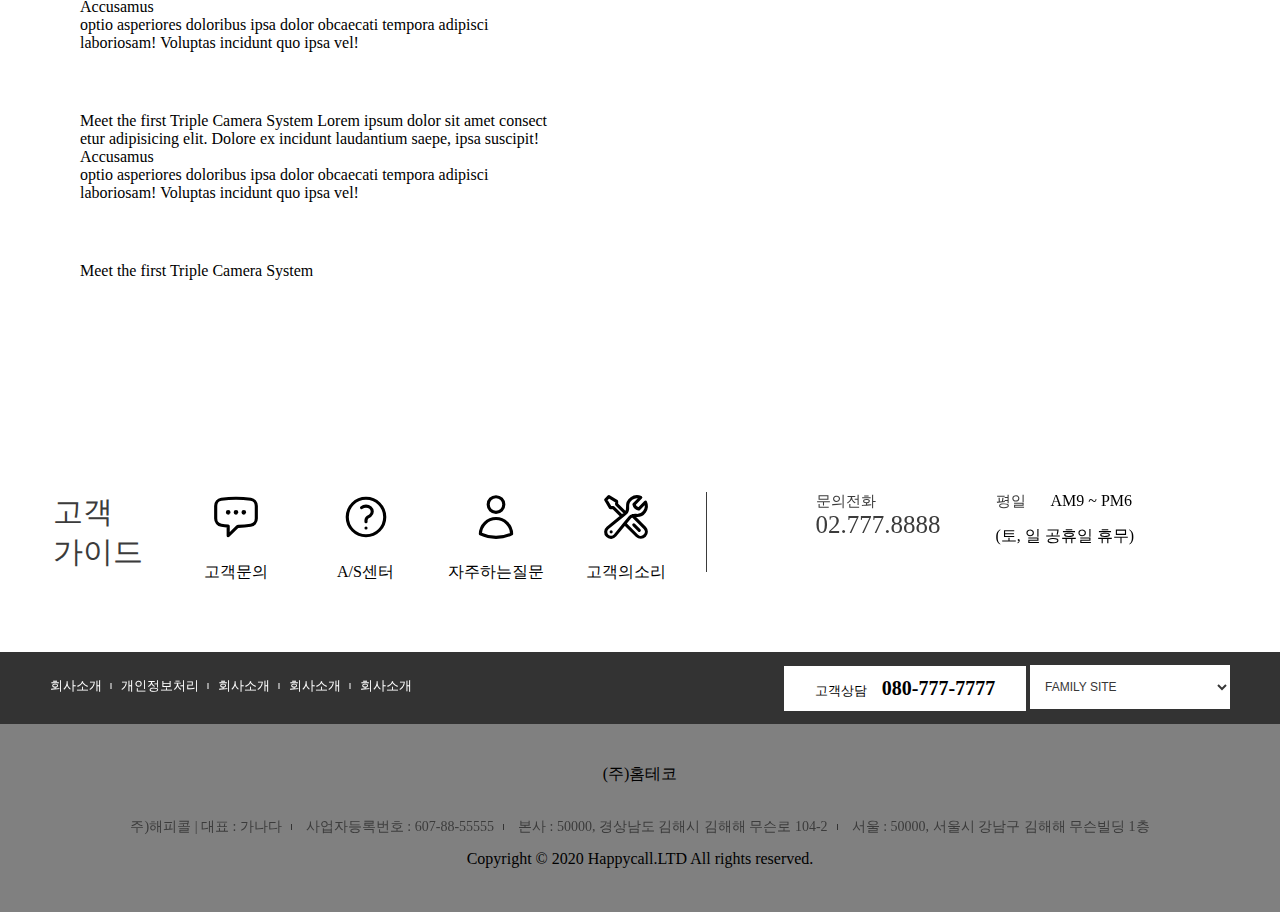
==== commit 8b41da34: "클릭시 버블이벤트막기,슬라이드 라이브러리사용,탭메뉴 디자인변경및 dataset,function사용" ====
--- a/index.html
+++ b/index.html
@@ -7,10 +7,13 @@
     <link rel="stylesheet" href="css/header.css" />
     <link rel="stylesheet" href="css/main.css" />
     <link rel="stylesheet" href="css/footer.css" />
-    <script src="javascript/jquery-1.12.3.js"></script>
+    <link rel="stylesheet" href="https://unpkg.com/swiper/swiper-bundle.min.css">
+    
   </head>
 
   <body>
+
+
     <header>
       <h1>
         <a href="#"
@@ -38,16 +41,14 @@
         type="text"
         onchange="myFunction()"
       />
-      <h2 class="hide">대메뉴</h2>
+      <h2 class="hide">대메뉴 햄버거</h2>
       <nav class="spot">
         <a href="#" class="menu_bar"
-          ><img src="assets/menu.svg" alt="menu-bar"
-        /></a>
+          ></a>
         <div class="navi_wrap">
           <ul class="navi">
             <a href="#" class="menu_closebar"
-              ><img src="assets/close.svg" alt="menu-bar close"
-            /></a>
+              ></a>
             <li>
               <a href="#">제품정보</a>
               <ul class="submenu">
@@ -207,62 +208,61 @@
       </section>
       <section class="article clear">
         <h2>집 꾸밈 사례</h2>
-        <ul class="tabmenu">
-          <!-- tabmenu:notice와 gallery 묶어줌 -->
-          <li class="active">
-            <a href="#">시공사례</a>
-            <div>
-              <ul class="anounce">
-                <li>
-                  <a href="#">
-                    제주도 인테리어는 이곳에서...
-                    <span>2023.08.01</span>
-                  </a>
-                </li>
-                <li>
-                  <a href="#">
-                    예가 건축자재 전시장...
-                    <span>2023.07.01</span>
-                  </a>
-                  <a href="#">
-                    인테리어 신축부터 리모델링까지...
-                    <span>2023.06.01</span>
-                  </a>
-                </li>
-                <li>
-                  <a href="#">
-                    명동갔을때 꼭 들려야할 곳...
-                    <span>2023.03.01</span>
-                  </a>
-                </li>
-                <li>
-                  <a href="#">
-                    고급스럽고 모던함의 끝판왕...
-                    <span>2020.03.01</span>
-                  </a>
-                </li>
-              </ul>
-            </div>
-          </li>
-          <li>
-            <a href="#">갤러리</a>
-            <div class="gallery">
-              <ul>
-                <li>
-                  <a href="#"><img src="http://via.placeholder.com/80x80.jpg" alt="갤러리1" /></a>
-                </li>
-                <li>
-                  <a href="#"><img src="http://via.placeholder.com/80x80.jpg" alt="갤러리2" /></a>
-                </li>
-                <li>
-                  <a href="#"><img src="http://via.placeholder.com/80x80.jpg" alt="갤러리3" /></a>
-                </li>
-              </ul>
-            </div>
-          </li>
-        </ul>
-        <div href="#" class="ad">
-          <ul>
+        <div class="container mt-5">
+          <ul class="list">
+            <li class="tab-button" data-id="0">Products</li>
+            <li class="tab-button orange" data-id="1">Information</li>
+          </ul>
+          <div class="tab-content">
+            <ul class="anounce">
+              <li>
+                <a href="#">
+                  제주도 인테리어는 이곳에서...
+                  <span>2023.08.01</span>
+                </a>
+              </li>
+              <li>
+                <a href="#">
+                  예가 건축자재 전시장...
+                  <span>2023.07.01</span>
+                </a>
+                <a href="#">
+                  인테리어 신축부터 리모델링까지...
+                  <span>2023.06.01</span>
+                </a>
+              </li>
+              <li>
+                <a href="#">
+                  명동갔을때 꼭 들려야할 곳...
+                  <span>2023.03.01</span>
+                </a>
+              </li>
+              <li>
+                <a href="#">
+                  고급스럽고 모던함의 끝판왕...
+                  <span>2020.03.01</span>
+                </a>
+              </li>
+            </ul>
+          </div>
+          <div class="tab-content show">
+            <ul class="gallery">
+              <li>
+
+                <a href="#"><img src="http://via.placeholder.com/80x80.jpg" alt="갤러리1" /></a>
+              </li>
+              <li>
+                <a href="#"><img src="http://via.placeholder.com/80x80.jpg" alt="갤러리2" /></a>
+              </li>
+              <li>
+                <a href="#"><img src="http://via.placeholder.com/80x80.jpg" alt="갤러리3" /></a>
+
+              </li>
+          </div>
+          
+        </div> 
+        <div href="#" class="ad swiper mySwiper">
+          <!-- <ul>
             <li class="ad_slide">
               <a href="#"><img src="img/decor1.jpg" alt="사례사진1" /></a>
             </li>
@@ -281,8 +281,14 @@
             <li class="ad_slide">
               <a href="#"><img src="img/decor3.jpg" alt="사례사진2" /></a>
             </li>
-          </ul>
-        </div>
+          </ul> -->
+            <div class="swiper-wrapper">
+              <div class="swiper-slide"><a href="#"><img src="img/decor1.jpg" alt="사례사진1" /></a><a href="#"><img src="img/decor2.jpg" alt="사례사진2" /></a></div>
+              <div class="swiper-slide"><a href="#"><img src="img/decor3.jpg" alt="사례사진3" /></a><a href="#"><img src="img/decor1.jpg" alt="사례사진1" /></a></div>
+            </div>
+            <div class="swiper-button-next"></div>
+            <div class="swiper-button-prev"></div>
+          </div>
       </section>
       <section class="notice clear">
         <!--r가운데정렬용으로 div로 감싸기--->
@@ -292,7 +298,9 @@
             <div class="image">
               <a href="#">
                 <img
+
                   src="http://via.placeholder.com/500x300.jpg"
+
                   alt="공간의 감각 예시"
                 />
               </a>
@@ -366,10 +374,12 @@
         </div>
       </section>
     </main>
+
     <div id="modal">
       <!-- 레이어 팝업창 영역 -->
       <div class="modal_up">
         <button class="modal_close">닫기</div>
+
       </div>
     </div>
     <!-- 레이어 팝업창 영역 끝 -->
@@ -410,6 +420,10 @@
         </div>
       </div>
     </footer>
+    <script src="javascript/jquery-1.12.3.js"></script>
+    <script src="https://unpkg.com/swiper/swiper-bundle.min.js"></script>
+    
     <script src="javascript/script.js"></script>
+
   </body>
 </html>
--- a/css/default.css
+++ b/css/default.css
@@ -123,10 +123,7 @@
 figure {
   display: block;
 }
-body {
-  width: 100%;
-  height: 2000px;
-}
+
 /* Form */
 textarea {
   border: 1px solid #dbdbdb;
--- a/css/header.css
+++ b/css/header.css
@@ -41,17 +41,6 @@
 
 header .lnb li a span {
   position: relative;
-}
-
-header .lnb li a span::before {
-  position: absolute;
-  bottom: -5px;
-  left: 0;
-  display: none;
-  content: "";
-  height: 1px;
-  background-color: #3b3b3b;
-  width: 100%;
 }
 
 header .lnb li a:hover span::before {
@@ -107,6 +96,9 @@
   text-align: center;
   color: #ffffff;
 }
+.navi > li:hover > a {
+  color: orange;
+}
 .navi ul li a {
   line-height: 50px;
   font-size: 20px;
@@ -115,14 +107,13 @@
   color: #ffffff;
 }
 .navi ul li a:hover {
-  background-color: #30a3f3;
-  border-radius: 80%;
-  padding: 0 10px;
+  color: orange;
 }
 header .spot > a {
   display: block;
   width: 40px;
   height: 40px;
+  background: url(/assets/menu.svg) no-repeat center center;
 }
 header .spot .menu_closebar {
   position: absolute;
@@ -131,4 +122,6 @@
   display: block;
   width: 40px;
   height: 40px;
+  background: url(/assets/close.svg) no-repeat center center;
+  z-index: 1;
 }
--- a/css/main.css
+++ b/css/main.css
@@ -46,10 +46,12 @@
   background: url(/img/icon/icons.jpg)-430px -110px;
 }
 .imgslide {
+
   height: 300px; 
   width: 1200px; 
   position: relative; 
   overflow: hidden; /
+
 }
 .imgslide > a {
   display: block;
@@ -198,6 +200,9 @@
 .notice {
   width: 1180px;
   margin: 0 auto;
+  position: relative;
+  top: -20px;
+  transition: all 0.7s;
 }
 .notice > h2 {
   padding: 50px 0 20px;
@@ -243,6 +248,8 @@
   color: #3b3b3b;
   padding: 10px 20px;
   margin-top: 10px;
+
+
 }
 
 /*line-height의 초기화는 값을 100%로 설정해 주는 것이다.*/
@@ -269,7 +276,9 @@
   padding: 303px 0 0;
   box-sizing: border-box;
 }
+
 /* .banner > ul li:nth-of-type(1) a {
+
   background: url(/img/bg/tumblr_17b5a284c2c9d0aa03acc2ea250b9a04_c69dc1f9_1280.jpg)
     no-repeat;
 }
@@ -284,7 +293,9 @@
 .banner > ul li:nth-of-type(4) a {
   background: url(/img/bg/tumblr_17b5a284c2c9d0aa03acc2ea250b9a04_c69dc1f9_1280.jpg)
     no-repeat;
+<<<<<<< HEAD
 } */
+
 .banner > ul li a strong {
   display: block;
 }
@@ -382,13 +393,15 @@
 #modal {
   /*레이어 팝업창 영역 스타일*/
   width: 100%;
+
   height: 300%;
   position: absolute;
   left: 0px;
   top: 0px;
   background: rgba(0, 0, 0, 0.8);
   z-index: 1;
-  visibility : visible;
+  display: none;
+  /* visibility : visible; */
   opacity : 1;
   transition : all 1s;
 }
@@ -411,6 +424,7 @@
 }
 
 #modal .modal_close {
+
   width: 80px;
   cursor: pointer;
   display: block;
@@ -421,12 +435,16 @@
   right: 10px;
   bottom: 10px;
   padding: 10px 0;
+
 }
 
 .article {
   width: 1180px;
   height: 200px;
   margin: 0 auto;
+  position: relative;
+  top:-20px;
+  transition: all 0.5s;
 }
 .article h2 {
   padding: 50px 0 20px;
@@ -436,8 +454,8 @@
   line-height: 100%;
   font-weight: 600;
 }
-.tabmenu {
-  /* 공지사항/갤러리 탭메뉴 영역 */
+/* .tabmenu {
+
   float: left;
   position: relative;
   width: 395px;
@@ -446,13 +464,13 @@
   margin-bottom: 10px;
 }
 .tabmenu > li {
-  /* 탭 타이틀 영역 스타일 */
+
   float: left;
   width: 100px;
   line-height: 30px;
 }
 .tabmenu li > a {
-  /* 탭 타이틀 영역 <a> 요소 스타일 */
+
   display: block;
   font-size: 16px;
   text-align: center;
@@ -461,31 +479,28 @@
   border-bottom: none;
 }
 .tabmenu li > a:hover {
-  /* <a> 요소에 마우스를 올릴 때 스타일 */
+
   background-color: #eeeeee;
 }
 .tabmenu li:first-child a {
-  /* 탭 타이틀 첫 번째 <a> 요소 */
+
   border-right: none;
 }
 .tabmenu li.active > a {
-  /* active 클래스가 할당된 <a> 요소 */
   background-color: #ffffff;
 }
-.tabmenu li.active > a {
-}
+
 .tabmenu li div {
-  /* 탭 콘텐츠 영역 스타일 */
   position: absolute;
   left: 0px;
   height: 0px;
   overflow: hidden;
 }
 .tabmenu li.active div {
-  /* active 클래스가 할당된 영역 스타일 */
   width: 393px;
   height: 148px;
   border: 1px solid #dddddd;
+
 }
 .tabmenu .anounce li a {
   text-align: left;
@@ -493,32 +508,104 @@
 }
 .tabmenu .anounce li a span {
   float: right;
-}
-
-.article > .ad {
+} */
+  .container {
+    position: relative;
+    width: 395px;
+    float: left;
+  }
+  ul.list {
+    width: 395px;
+    height: 205px;
+    margin: 0;
+    padding: 0;
+    border-bottom: 1px solid #ccc;
+  }
+  ul.list::after {
+    content: '';
+    display: block;
+    clear: both;
+  }
+  .tab-button {
+    display: block;
+    padding: 10px 20px 10px 20px;
+    float: left;
+    margin-right: -1px;
+    margin-bottom: -1px;
+    color: grey;
+    text-decoration: none;
+    cursor: pointer;
+  }
+  .orange {
+    border-top: 2px solid orange;
+    border-right: 1px solid #ccc;
+    border-bottom: 1px solid white;
+    border-left: 1px solid #ccc;
+    color: black;
+    margin-top: -2px;
+  }
+  .tab-content {
+    display: none;
+    padding: 10px;
+  }
+  .tab-content ul {
+    position: absolute;
+    display: flex;
+    flex-direction: column;
+    align-items: center;
+    justify-content: center;
+    top: 50px;
+    left: 0;
+    width: 395px;
+  }
+  .tab-content ul li {
+    flex: 5;
+    width: 100%;
+  line-height: 30px;
+  }
+  .tab-content ul li a {
+    display: block;
+  }
+  .tab-content ul li a:hover {
+    display: block;
+    background-color: #eeeeee;
+  }
+  .tab-content ul li a span {
+    float: right;
+  }
+  .tab-content ul.gallery {
+    position: absolute;
+    display: flex;
+    flex-direction: row;
+    align-items: center;
+    justify-content: center;
+    top: 50px;
+    left: 0;
+    width: 395px;
+    
+
+  }
+  .show {
+    display: block;
+  }
+.article > .swiper {
   float: right;
-  width: 65%;
+  width: 60%;
   height: 190px;
-  overflow: hidden;
   border-radius: 5px;
   border: 1px solid #dddddd;
 }
-.article > .ad ul {
-  height: 100%;
-  width: 500%;
-}
-.article > .ad ul li {
-  float: left;
-  width: 280px;
-}
-.article > .ad ul li a {
-  display: block;
-  overflow: hidden;
-}
-.article > .ad ul li a img {
+
+.article  .swiper-slide a {
+ display: block;
+  float: left;
+  width: 50%;
+}
+
+.article  .swiper-slide a img {
   width: 100%;
   background-position: bottom bottom;
-}
+} 
 .gallery li {
   /* 갤러리 콘텐츠 영역 스타일 */
   float: left;
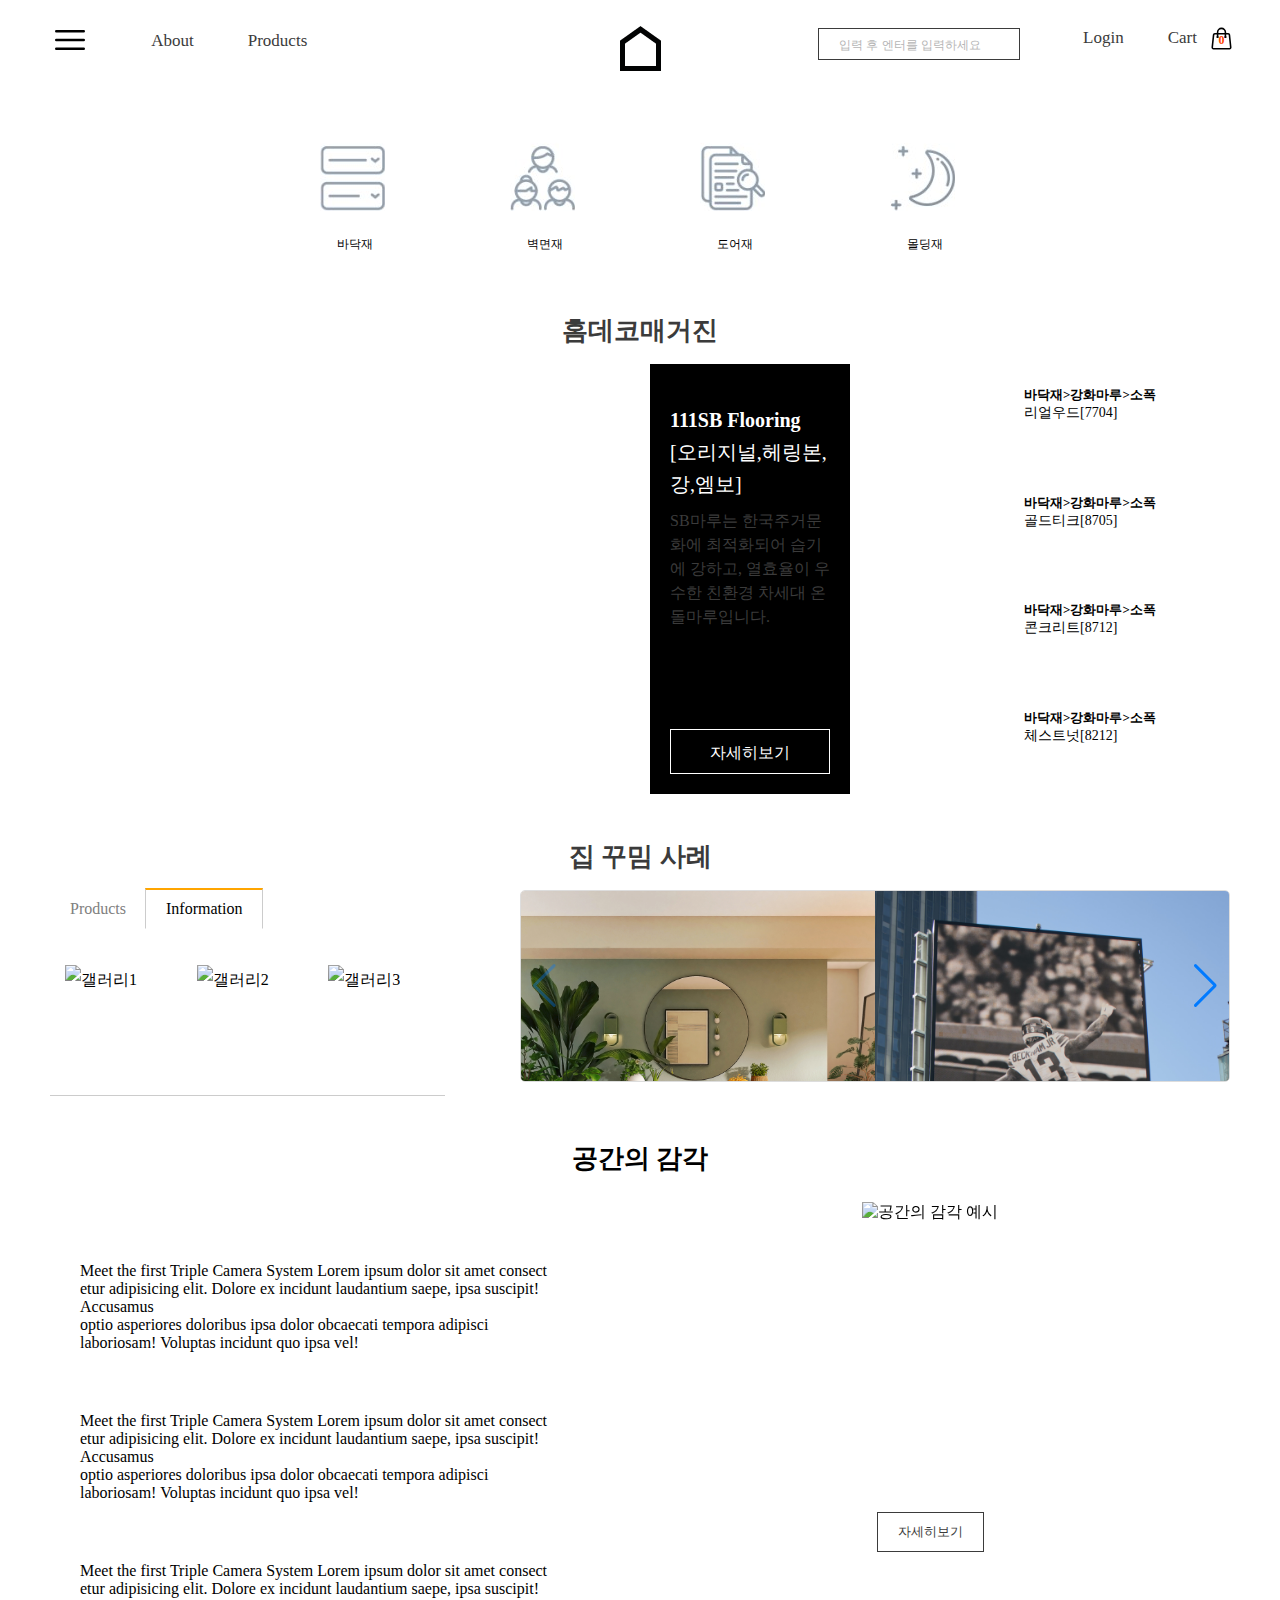
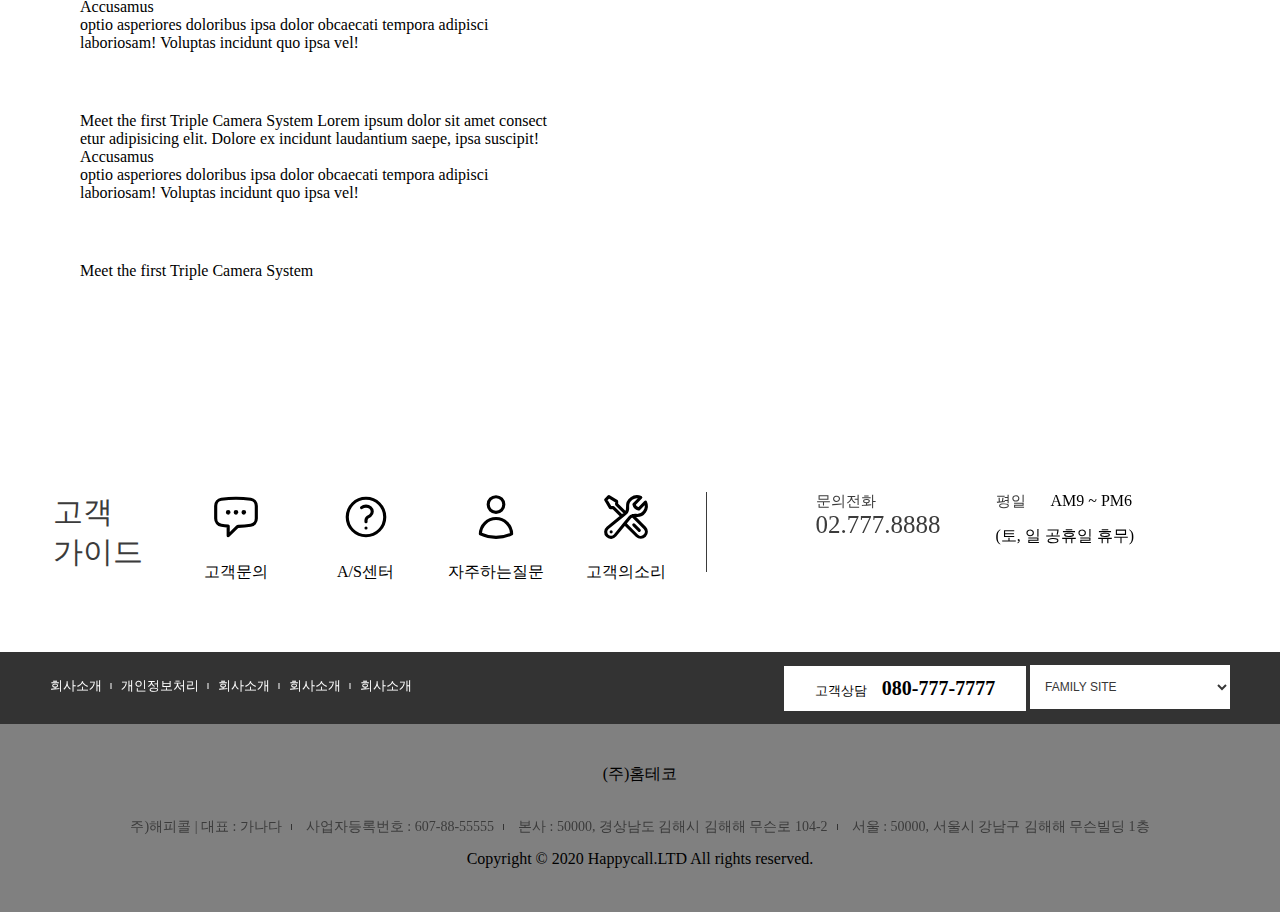
==== commit a8003964: "products페이지 디자인 및 장바구니,더보기 기능 추가" ====
--- a/index.html
+++ b/index.html
@@ -27,17 +27,17 @@
       <nav class="lnb">
         <ul>
           <li>
-            <a href="#"><span>회사소개</span></a>
+            <a href="#"><span>About</span></a>
           </li>
           <li>
-            <a href="#"><span>로그인</span></a>
+            <a href="#"><span>Products</span></a>
           </li>
         </ul>
         <!--스팬을 넣으므로 글자크기만큼만 활용가능함-->
       </nav>
       <input
         id="input"
-        placeholder="검색창에 입력하세요."
+        placeholder="입력 후 엔터를 입력하세요"
         type="text"
         onchange="myFunction()"
       />
@@ -101,6 +101,10 @@
           </ul>
         </div>
       </nav>
+      <div class="loginCart">
+        <a href="#">Login</a>
+        <a href="#" class="baguni">Cart<span>0</span><p class="cartcontent"></p></a>
+      </div>
     </header>
 
     <main>
--- a/css/header.css
+++ b/css/header.css
@@ -19,9 +19,12 @@
   background: url(/img/btn_home_black.png) no-repeat center center;
 }
 
-/*a태그에는 높이 넓이 로고는 백그라운드로*/
+header .lnb {
+  position: relative;
+  left: 100px;
+}
 header .lnb ul {
-  width: 200px;
+  width: 210px;
   display: flex;
   flex-direction: row;
   align-items: center;
@@ -55,7 +58,7 @@
 }
 #input {
   position: absolute;
-  right: 160px;
+  right: 260px;
   top: 28px;
   width: 200px;
   height: 30px;
@@ -63,7 +66,7 @@
 }
 header .spot {
   position: absolute;
-  right: 50px;
+  left: 50px;
   top: 20px;
   display: flex;
 }
@@ -117,7 +120,7 @@
 }
 header .spot .menu_closebar {
   position: absolute;
-  right: 50px;
+  left: 50px;
   top: 20px;
   display: block;
   width: 40px;
@@ -125,3 +128,50 @@
   background: url(/assets/close.svg) no-repeat center center;
   z-index: 1;
 }
+header .loginCart {
+  position: absolute;
+  display: flex;
+  flex-direction: row;
+  width: 160px;
+  height: 24px;
+  right: 70px;
+  top: 28px;
+  height: 17px;
+
+  display: inline-block;
+  box-sizing: border-box;
+}
+header .loginCart a {
+  flex: 2;
+  margin: 0 20px;
+  padding-bottom: 5px;
+  font-size: 17px;
+  color: #3b3b3b;
+}
+header .loginCart a.baguni::after {
+  position: absolute;
+  right: -24px;
+  top: -2px;
+  display: block;
+  content: "";
+  width: 25px;
+  height: 25px;
+  background: url(/assets/cart.svg) no-repeat center center;
+}
+header .loginCart a.baguni span {
+  position: absolute;
+  right: -24px;
+  top: 5px;
+  display: block;
+  content: "";
+  width: 25px;
+  height: 25px;
+  font-size: 12px;
+  color: orangered;
+  font-weight: bolder;
+}
+header .loginCart a:hover {
+  border-bottom: 1px solid #3b3b3b;
+  left: 0;
+  height: 1px;
+}
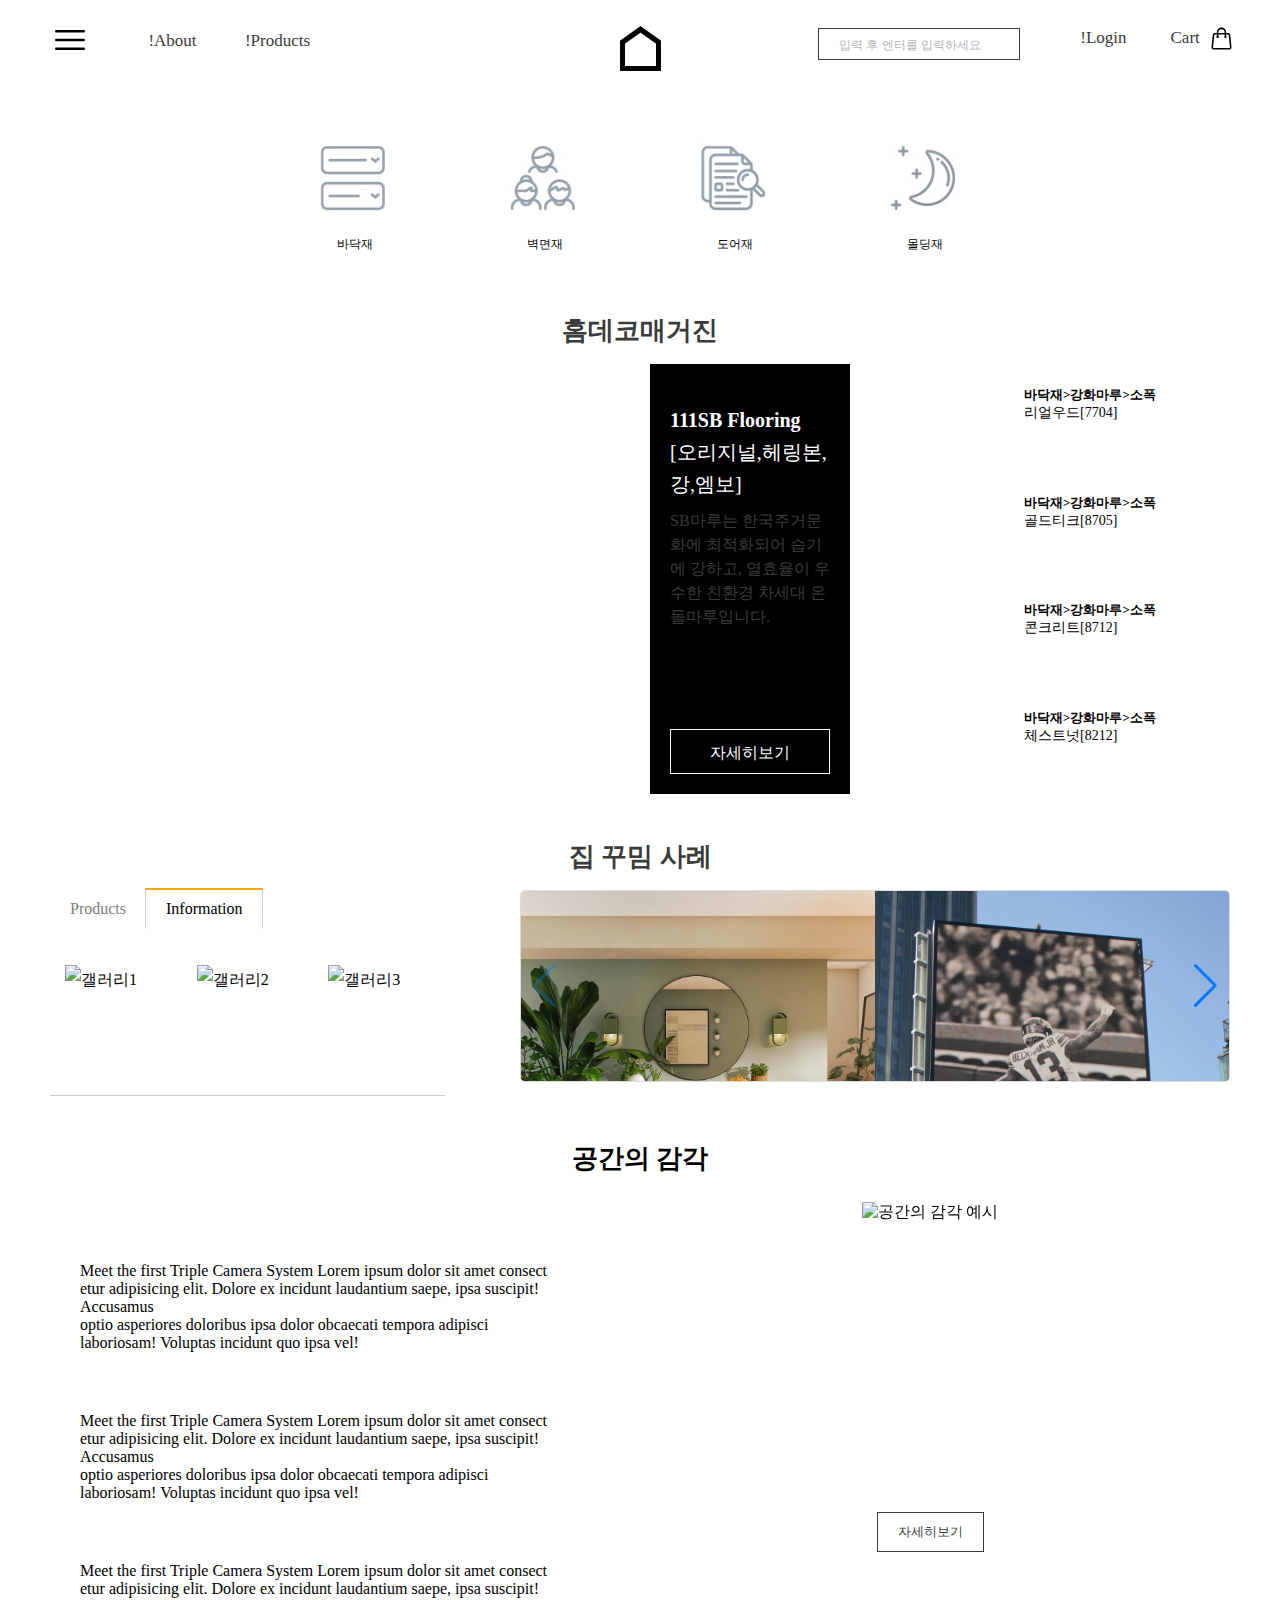
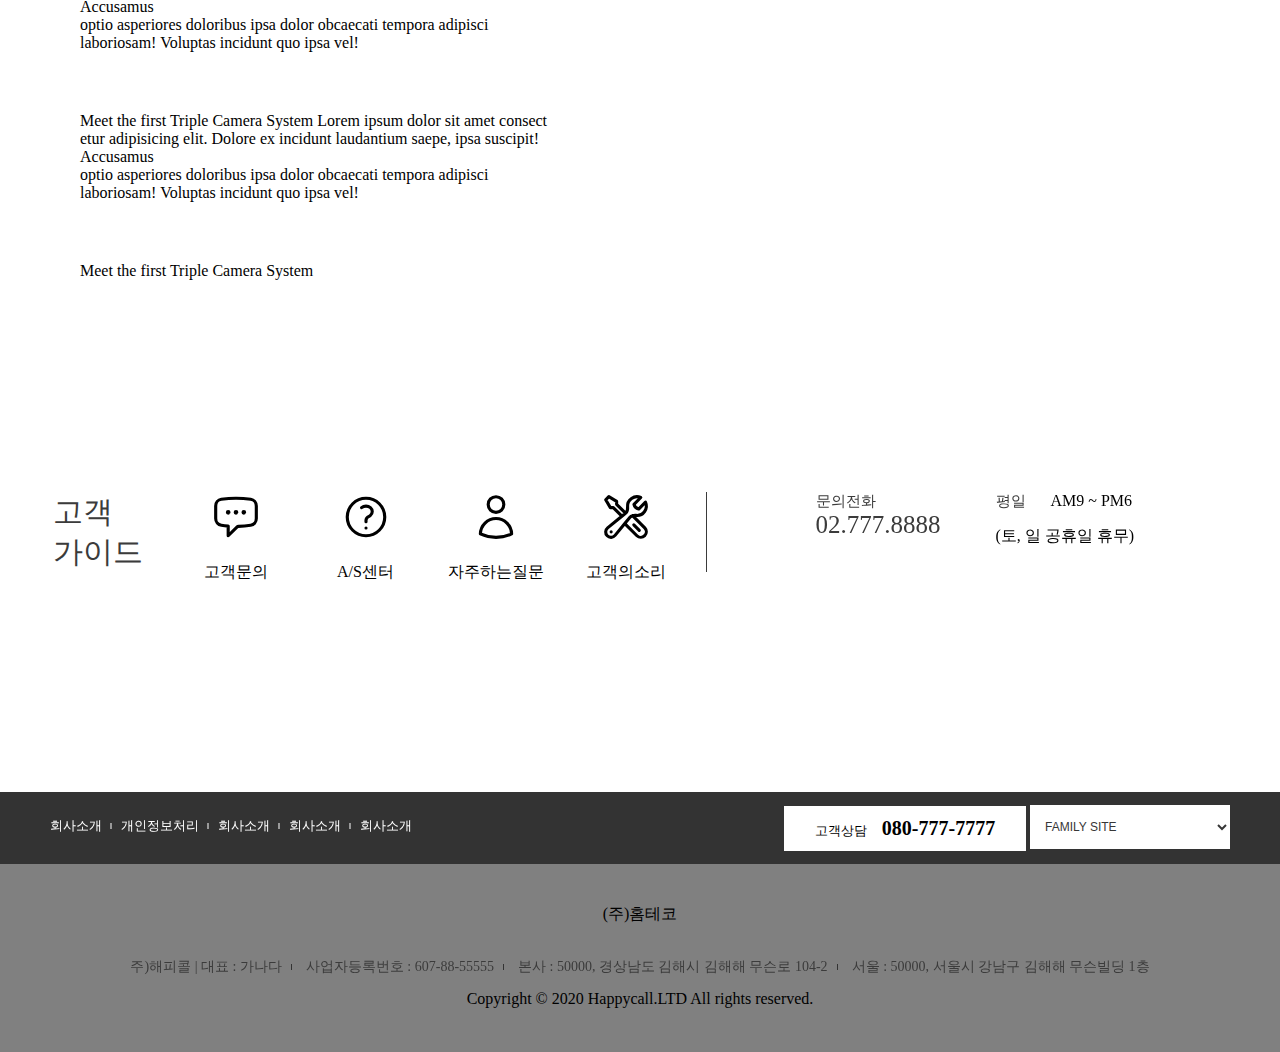
==== commit 0cbf1a5a: "사이트 서로 연동하기" ====
--- a/index.html
+++ b/index.html
@@ -16,7 +16,7 @@
 
     <header>
       <h1>
-        <a href="#"
+        <a href="index.html"
           >홈데코
           <!--시각장애인을위해 백그라운드에는 설명을 써줄수 없어 로고이름씀-->
         </a>
@@ -27,10 +27,10 @@
       <nav class="lnb">
         <ul>
           <li>
-            <a href="#"><span>About</span></a>
+            <a href="about.html"><span>!About</span></a>
           </li>
           <li>
-            <a href="#"><span>Products</span></a>
+            <a href="products.html"><span>!Products</span></a>
           </li>
         </ul>
         <!--스팬을 넣으므로 글자크기만큼만 활용가능함-->
@@ -39,7 +39,6 @@
         id="input"
         placeholder="입력 후 엔터를 입력하세요"
         type="text"
-        onchange="myFunction()"
       />
       <h2 class="hide">대메뉴 햄버거</h2>
       <nav class="spot">
@@ -102,8 +101,8 @@
         </div>
       </nav>
       <div class="loginCart">
-        <a href="#">Login</a>
-        <a href="#" class="baguni">Cart<span>0</span><p class="cartcontent"></p></a>
+        <a href="login.html">!Login</a>
+        <a href="#" class="baguni">Cart<span></span><p class="cartcontent"></p></a>
       </div>
     </header>
 
--- a/css/header.css
+++ b/css/header.css
@@ -6,7 +6,7 @@
   position: absolute;
   top: 0;
   left: 50%;
-
+  z-index: 10;
   transform: translate(-50%, 50%);
 }
 
@@ -81,6 +81,7 @@
   z-index: 1;
   box-sizing: border-box;
   display: none;
+  z-index: 100;
 }
 .navi {
   display: flex;
@@ -95,7 +96,6 @@
   /* 각 메인 메뉴의 <a> 요소 스타일 */
   line-height: 40px;
   font-size: 30px;
-  font-weight: bold;
   text-align: center;
   color: #ffffff;
 }
@@ -105,7 +105,6 @@
 .navi ul li a {
   line-height: 50px;
   font-size: 20px;
-  font-weight: normal;
   text-align: center;
   color: #ffffff;
 }
--- a/css/footer.css
+++ b/css/footer.css
@@ -1,3 +1,6 @@
+footer {
+  margin-top: 140px;
+}
 footer .top {
   background-color: #333;
 }
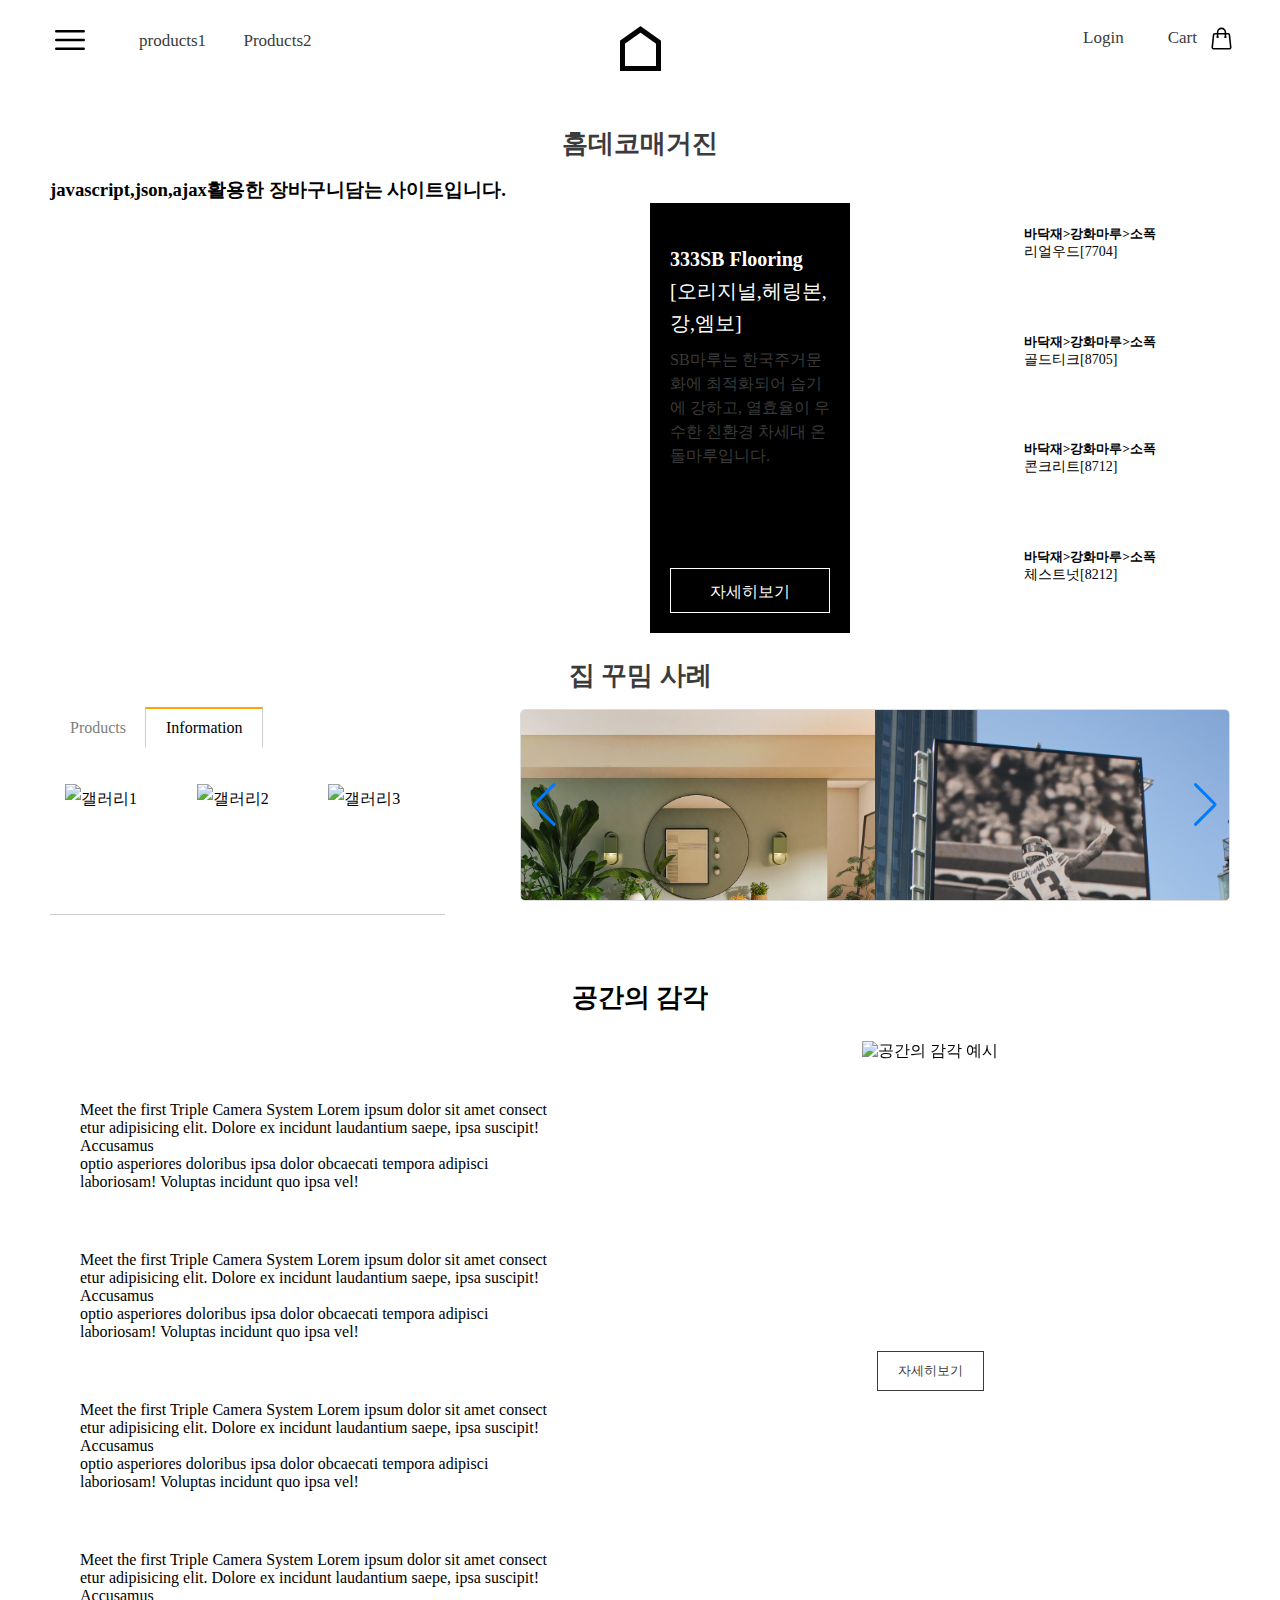
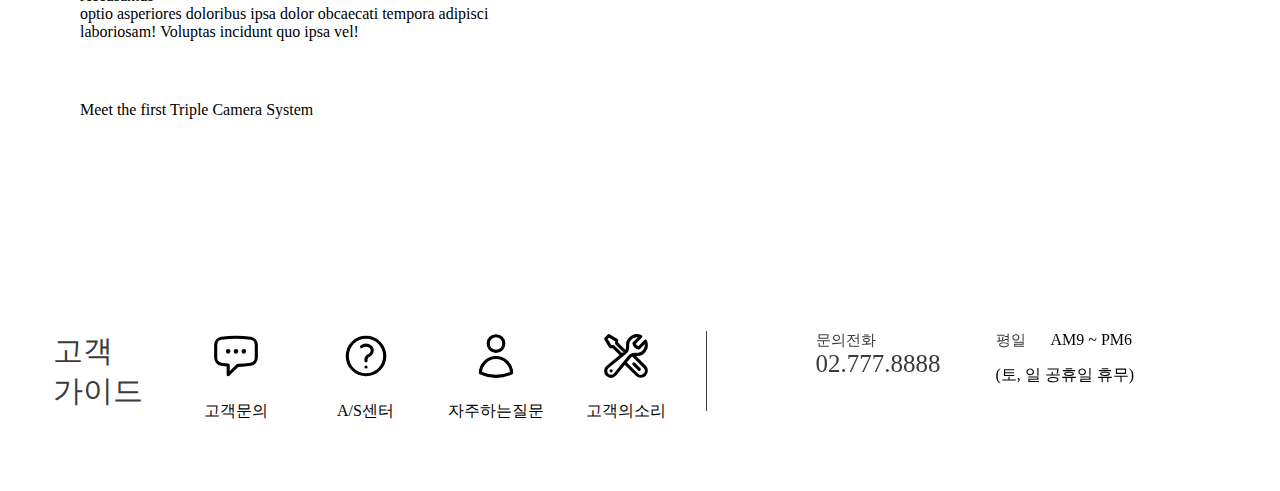
==== commit 31f0e975: "javascript용 final정리" ====
--- a/index.html
+++ b/index.html
@@ -6,7 +6,7 @@
     <link rel="stylesheet" href="css/default.css" />
     <link rel="stylesheet" href="css/header.css" />
     <link rel="stylesheet" href="css/main.css" />
-    <link rel="stylesheet" href="css/footer.css" />
+
     <link rel="stylesheet" href="https://unpkg.com/swiper/swiper-bundle.min.css">
     
   </head>
@@ -14,11 +14,12 @@
   <body>
 
 
+
     <header>
       <h1>
         <a href="index.html"
-          >홈데코
-          <!--시각장애인을위해 백그라운드에는 설명을 써줄수 없어 로고이름씀-->
+          >
+          
         </a>
       </h1>
 
@@ -27,19 +28,15 @@
       <nav class="lnb">
         <ul>
           <li>
-            <a href="about.html"><span>!About</span></a>
+            <a href="products.html"><span>products1</span></a>
           </li>
           <li>
-            <a href="products.html"><span>!Products</span></a>
+            <a href="products2.html"><span>Products2</span></a>
           </li>
         </ul>
         <!--스팬을 넣으므로 글자크기만큼만 활용가능함-->
       </nav>
-      <input
-        id="input"
-        placeholder="입력 후 엔터를 입력하세요"
-        type="text"
-      />
+
       <h2 class="hide">대메뉴 햄버거</h2>
       <nav class="spot">
         <a href="#" class="menu_bar"
@@ -101,26 +98,20 @@
         </div>
       </nav>
       <div class="loginCart">
-        <a href="login.html">!Login</a>
+        <a href="login.html">Login</a>
         <a href="#" class="baguni">Cart<span></span><p class="cartcontent"></p></a>
       </div>
     </header>
 
     <main>
-      <section class="product">
-        <h2 class="hide">제품 종류</h2>
-        <ul>
-          <li><a href="#">바닥재</a></li>
-          <li><a href="#">벽면재</a></li>
-          <li><a href="#">도어재</a></li>
-          <li><a href="#">몰딩재</a></li>
-        </ul>
-      </section>
+      
       <section class="magazine slide">
         <div>
           <h2>홈데코매거진</h2>
+          <h3>javascript,json,ajax활용한 장바구니담는 사이트입니다.</h3>
           <div class="slide_box">
             <div class="clear">
+              
               <div class="left">
                 <a href="#">
                   <div>
@@ -386,43 +377,7 @@
       </div>
     </div>
     <!-- 레이어 팝업창 영역 끝 -->
-    <footer>
-      <div class="top">
-        <div class="clear">
-          <ul>
-            <li><a href="#">회사소개</a></li>
-            <li><a href="#">개인정보처리</a></li>
-            <li><a href="#">회사소개</a></li>
-            <li><a href="#">회사소개</a></li>
-            <li><a href="#">회사소개</a></li>
-          </ul>
-          <div>
-            <p>고객상담<strong>080-777-7777</strong></p>
-            <select>
-              <option>FAMILY SITE</option>
-            </select>
-          </div>
-        </div>
-      </div>
-      <!--안에 내부 박스들을 float으로 감쌀때 clear만 할 div가 또하나 더 필요함 그니깐 전체감싸는 부모.top 가로 전체영역, top을 width 1180px margin 0 auto로 두고 clear영역을 할 2개의 부모가 필요하다는 뜻-->
-      <div class="btm">
-        <div>
-          <p>(주)홈테코</p>
-          <!--글씨는 사라지고 로고배경이미지 들어가게 함-->
-          <ul>
-            <li><a href="#">주)해피콜 | 대표 : 가나다</a></li>
-            <li><a href="#">사업자등록번호 : 607-88-55555</a></li>
-            <li>
-              <a href="#">본사 : 50000, 경상남도 김해시 김해해 무슨로 104-2</a>
-            </li>
-            <li>
-              <a href="#">서울 : 50000, 서울시 강남구 김해해 무슨빌딩 1층</a>
-            </li>
-          </ul>
-          <span>Copyright © 2020 Happycall.LTD All rights reserved.</span>
-        </div>
-      </div>
-    </footer>
+
     <script src="javascript/jquery-1.12.3.js"></script>
     <script src="https://unpkg.com/swiper/swiper-bundle.min.js"></script>
     
